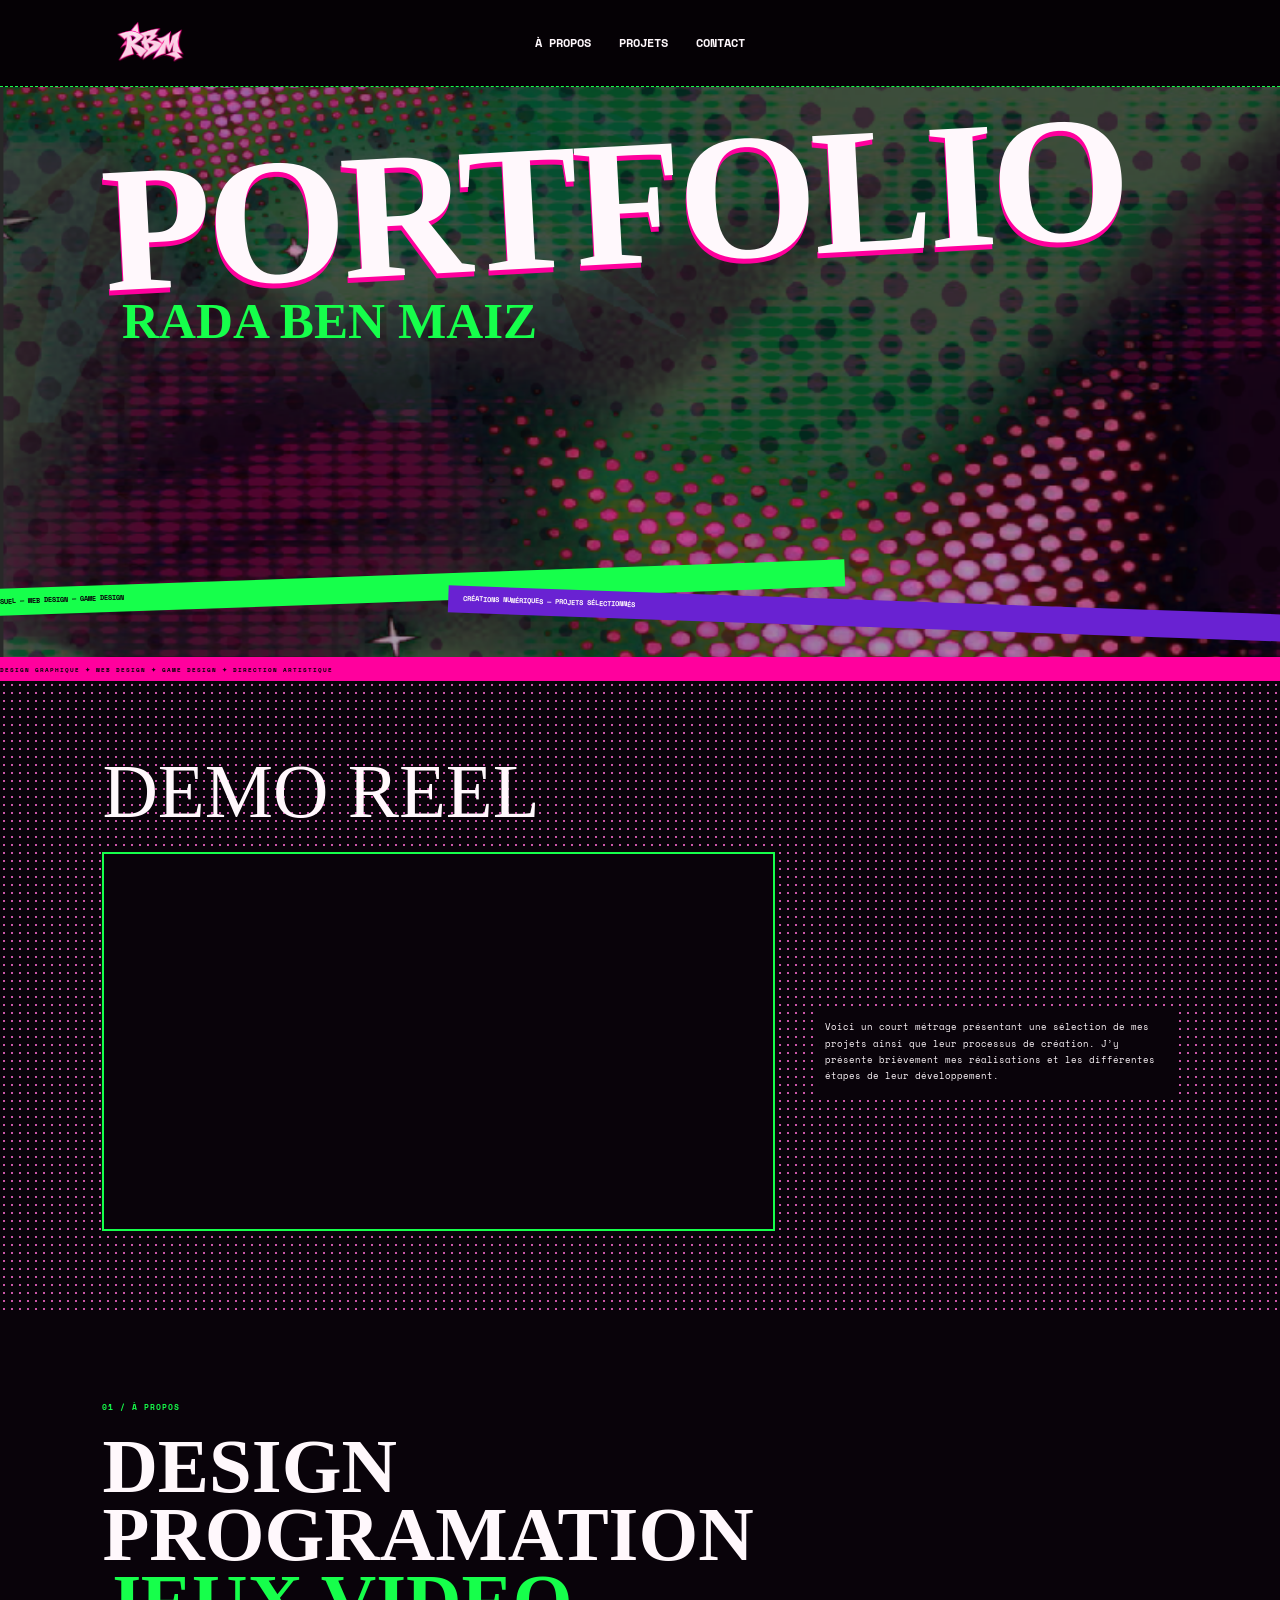
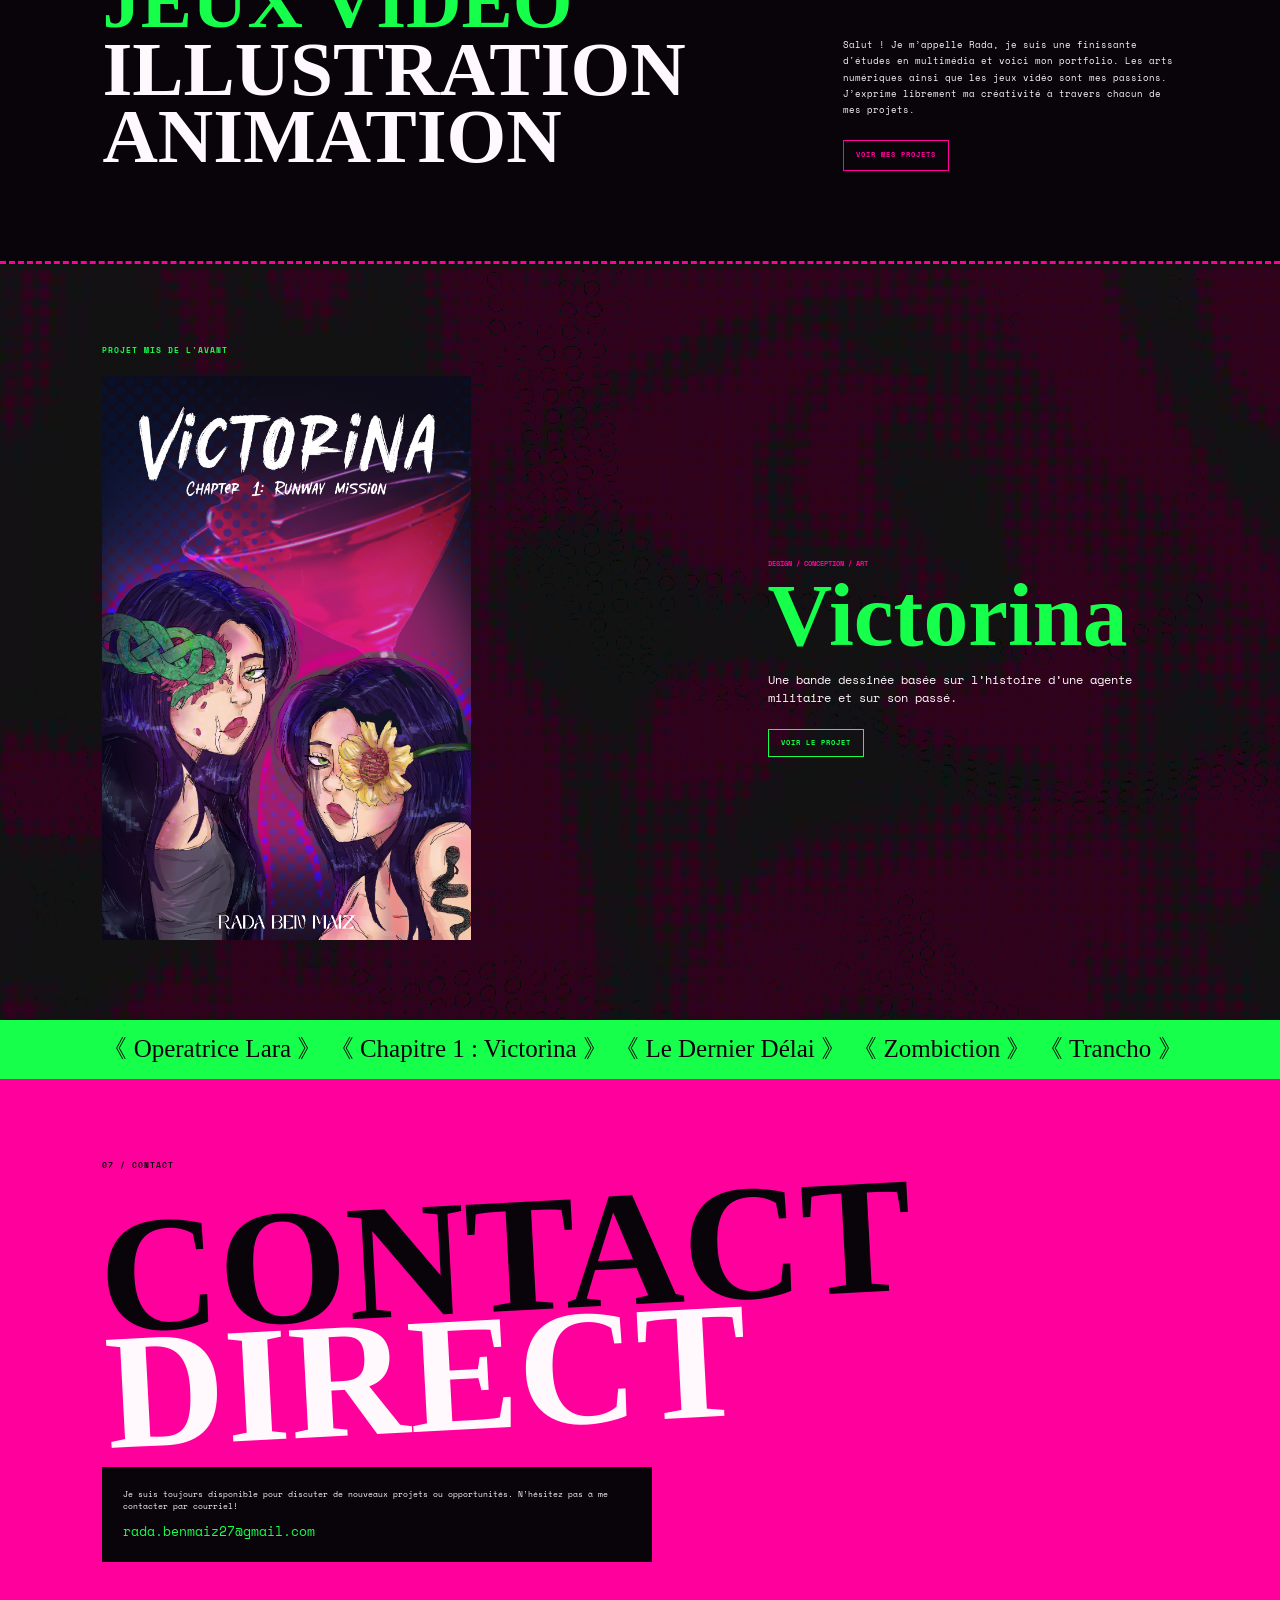
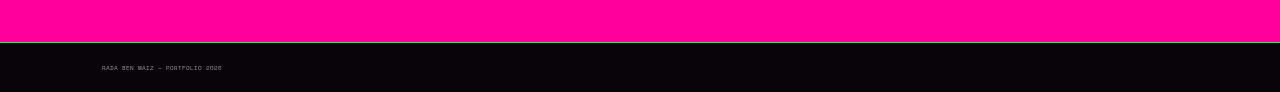
==== index.html @ f9f2cdf1 "ajustements des elements, rajout des media." ====
<!DOCTYPE html>
<html lang="fr">

<head>

    <meta charset="UTF-8">

    <meta
        name="viewport"
        content="width=device-width, initial-scale=1.0"
    >

    <title>Portfolio — Rada Ben Maiz</title>


    <!-- ===============================
         POLICES GOOGLE
    ================================ -->

    <link
        rel="preconnect"
        href="https://fonts.googleapis.com"
    >

    <link
        rel="preconnect"
        href="https://fonts.gstatic.com"
        crossorigin
    >

    <link
        href="https://fonts.googleapis.com/css2?family=Permanent+Marker&family=Space+Mono:wght@400;700&display=swap"
        rel="stylesheet"
    >


    <!-- ===============================
         CSS
    ================================ -->

    <link
        rel="stylesheet"
        href="css/variables.css"
    >

    <link
        rel="stylesheet"
        href="css/base.css"
    >

    <link
        rel="stylesheet"
        href="css/layout.css"
    >

    <link
        rel="stylesheet"
        href="css/composants/navigation.css"
    >

    <link
        rel="stylesheet"
        href="css/composants/carte-projet.css"
    >

    <link
        rel="stylesheet"
        href="css/composants/modale.css"
    >

</head>


<body>


    <!-- =================================================
         HEADER / NAVIGATION
    ================================================== -->

    <header class="navigation">


        <!-- LOGO -->

        <a
            class="navigation__logo"
            href="#accueil"
        >

            <img
                src="/Assets/images/logo.png"
                alt="Logo Rada Ben Maiz"
            >

        </a>



        <!-- =================================================
             BOUTON BURGER
             
             Visible seulement sur mobile.
        ================================================== -->

        <button
            class="navigation__burger"
            type="button"
            aria-label="Ouvrir le menu"
            aria-expanded="false"
        >

            <span></span>
            <span></span>
            <span></span>

        </button>



        <!-- =================================================
             NAVIGATION
        ================================================== -->

        <nav
            class="navigation__liens"
            aria-label="Navigation principale"
        >

            <a href="#apropos">
                À PROPOS
            </a>

            <a href="#projets">
                PROJETS
            </a>

            <a href="#contact">
                CONTACT
            </a>

        </nav>


    </header>



    <main>


        <!-- =================================================
             HERO
        ================================================== -->

        <section
            id="accueil"
            class="hero"
        >


            <h1 class="hero__titre">
                PORTFOLIO
            </h1>


            <h2 class="hero__nom">
                RADA BEN MAIZ
            </h2>



            <div
                class="hero__bande hero__bande--verte"
            >
                DESIGN VISUEL — WEB DESIGN — GAME DESIGN
            </div>



            <div
                class="hero__bande hero__bande--violette"
            >
                CRÉATIONS NUMÉRIQUES — PROJETS SÉLECTIONNÉS
            </div>


        </section>



        <!-- =================================================
             BANDE ROSE
        ================================================== -->

        <div class="bande-rose">

            DESIGN GRAPHIQUE ✦
            WEB DESIGN ✦
            GAME DESIGN ✦
            DIRECTION ARTISTIQUE

        </div>

         <!-- =================================================
                  DEMO REEL 
        ================================================== -->
        <section class="demo-reel">

     <p class="demo-reel__titre">
        DEMO REEL
     </p>

        <div class="demo-reel__contenu">

        <div class="demo-reel__video">
    <iframe
        src="https://www.youtube.com/embed/ZzkTJ2Nf-9I"
        title="Demo Reel"
        frameborder="0"
        allow="accelerometer; autoplay; clipboard-write; encrypted-media; gyroscope; picture-in-picture"
        allowfullscreen>
    </iframe>
</div>
        <div class="demo-reel_description">
            <p>Voici un court métrage présentant une sélection de mes projets ainsi que leur processus de création. J’y présente brièvement mes réalisations et les différentes étapes de leur développement.</p>
        </div>

    

        </div>

         </section>
        <!-- =================================================
             À PROPOS
        ================================================== -->

        <section
            id="apropos"
            class="a-propos"
        >

            <div class="a-propos__contenu">


                <div>

                    <p class="section-label">
                        01 / À PROPOS
                    </p>


                    <h2 class="a-propos__titre">

                        DESIGN<br>

                        PROGRAMATION <span>JEUX</span>

                        <span>VIDEO</span> ILLUSTRATION<br>

                        ANIMATION

                    </h2>

                </div>



                <div class="a-propos__texte">

                    <p>

                        Salut ! Je m’appelle Rada, je suis une finissante d'études en multimédia et voici mon portfolio. Les arts numériques ainsi que les jeux vidéo sont mes passions. J’exprime librement ma créativité à travers chacun de mes projets.

                    </p>


                    <a
                        class="bouton bouton--rose"
                        href="#projets"
                    >

                        VOIR MES PROJETS

                    </a>

                </div>


            </div>

        </section>



        <!-- =================================================
             PROJET MIS DE L'AVANT
        ================================================== -->

        <section class="mise-en-avant">

            <p class="section-label">
                PROJET MIS DE L'AVANT
            </p>


            <div class="mise-en-avant__grille">


                <img
                    class="mise-en-avant__image"
                    src="/Assets/images/cover_bd.png"
                    alt="Aperçu du projet"
                >


                <div>

                    <p class="projet-info">
                        DESIGN / CONCEPTION / ART
                    </p>


                    <h2 class="mise-en-avant__titre">

                        <p>
                            Victorina
                        </p>

                    </h2>


                    <p>

                        Une bande dessinée basée sur l’histoire d’une agente militaire et sur son passé.

                    </p>


                    <a
                        class="bouton bouton--vert"
                        href="#deuxieme_projet"
                    >

                        VOIR LE PROJET

                    </a>

                </div>


            </div>

        </section>



        <!-- =================================================
             BANDE VERTE
        ================================================== -->

        <div class="bande-verte">

            《 Operatrice Lara 》
            《 Chapitre 1 : Victorina 》
            《 Le Dernier Délai 》
            《 Zombiction 》
            《 Trancho 》

        </div>



        <!-- =================================================
             PROJETS
        ================================================== -->

        <section
            id="projets"
            class="liste-projets"
        >
        </section>



        <!-- =================================================
             CONTACT
        ================================================== -->

        <section
            id="contact"
            class="contact"
        >


            <p
                class="section-label section-label--noir"
            >

                07 / CONTACT

            </p>


            <h2 class="contact__titre">

                CONTACT<br>

                <span>DIRECT</span>

            </h2>


            <div class="contact__boite">


                <p>
                    Je suis toujours disponible pour discuter de nouveaux projets ou opportunités. N’hésitez pas à me contacter par courriel!
                </p>


                <a
                    href="mailto:email@example.com"
                >

                    rada.benmaiz27@gmail.com

                </a>



            </div>


        </section>


    </main>



    <!-- =================================================
         FOOTER
    ================================================== -->

    <footer class="footer">

        RADA BEN MAIZ — PORTFOLIO 2026

    </footer>



    <!-- =================================================
         MODALE / ZOOM
    ================================================== -->

    <div
        id="modale"
        class="modale"
        aria-hidden="true"
    >


        <button
            class="modale__fermer"
            type="button"
            aria-label="Fermer"
        >

            &times;

        </button>


        <img
            id="modale-image"
            class="modale__image"
            src=""
            alt=""
        >


        <p
            id="modale-legende"
            class="modale__legende"
        ></p>


    </div>



    <!-- =================================================
         JAVASCRIPT
    ================================================== -->

    <script
        type="module"
        src="js/main.js"
    ></script>


</body>

</html>
---- css/variables.css ----
/* =====================================================
   VARIABLES
   Toutes les couleurs et polices sont regroupées ici.
====================================================== */

:root {
    --noir: #09030a;
    --violet: #35082b;
    --violet-clair: #4a0b3b;

    --rose: #ff009d;
    --vert: #16ff4b;

    --blanc: #fff8fc;
    --gris: #9b929a;

    --police-titre: "Permanent Marker", cursive;
    --police-texte: "Space Mono", monospace;
}
---- css/base.css ----
/* =====================================================
   BASE
====================================================== */

* {
    box-sizing: border-box;
    margin: 0;
    padding: 0;
}

html {
    scroll-behavior: smooth;
}

body {
    background: var(--noir);
    color: var(--blanc);
    font-family: var(--police-texte);
    font-size: 12px;
    line-height: 1.5;
}

a {
    color: inherit;
    text-decoration: none;
}

img {
    display: block;
    max-width: 100%;
}

section {
    width: 100%;
}

h1,
h2,
p {
    margin: 0;
}

.mise-en-avant__image {
    max-width: 60%;
}
---- css/layout.css ----
/* =====================================================
   MISE EN PAGE GÉNÉRALE
====================================================== */


/* =====================================================
   HERO
====================================================== */

.hero {
    min-height: 570px;
    padding: 50px 8vw 40px;

    position: relative;
    overflow: hidden;

    background-image:
        url('/Assets/images/fond_header.png');
    background-size: cover;
    background-position: center;
}



/* =====================================================
   TITRE INTERACTIF
====================================================== */

.hero__titre-interactif {
    width: fit-content;

    position: relative;

    margin-top: 110px;
}


.hero__titre-interactif .hero__titre {

    width: fit-content;

    margin-top: 0;

    position: relative;

    z-index: 3;

}



/* =====================================================
   COUCHES COLORÉES DU TITRE
====================================================== */

.hero__titre-couche {

    position: absolute;

    top: 0;
    left: 0;

    z-index: 1;

    width: max-content;

    font-family:
        var(--police-titre);

    font-size:
        clamp(
            80px,
            14vw,
            180px
        );

    line-height: .75;

    letter-spacing: -5px;

    white-space: nowrap;

    pointer-events: none;

}


.hero__titre-couche--rose {

    color: transparent;

    -webkit-text-stroke:
        10px
        var(--rose);

    opacity: .65;

}


.hero__titre-couche--verte {

    color: transparent;

    -webkit-text-stroke:
        4px
        var(--vert);

    opacity: .65;

}



/* =====================================================
   GRAND TITRE
====================================================== */

.hero__titre {

    width: fit-content;

    color:
        var(--blanc);

    font-family:
        var(--police-titre);

    font-size:
        clamp(
            80px,
            14vw,
            180px
        );

    line-height: .75;

    letter-spacing: -5px;

    transform:
        rotate(-3deg);

    text-shadow:
        -1px
        5px
        0
        var(--rose);

}



/* =====================================================
   NOM
====================================================== */

.hero__nom {

    margin:
        30px 0 0 20px;

    position: relative;

    z-index: 4;

    color:
        var(--vert);

    font-family:
        var(--police-titre);

    font-size:
        clamp(
            25px,
            4vw,
            55px
        );

    line-height: .8;

    will-change:
        transform;

}



/* =====================================================
   ÉTOILES COLLAGE
====================================================== */

/*
    Les étoiles sont très petites pour donner
    un effet de collage / décoration BD.
*/

.hero__etoile {
    position: absolute;
    z-index: 2;
    font-size: 25px;
    line-height: 1;
    font-weight: bold;
    pointer-events: none;
    user-select: none;
    will-change: transform;
}


/* -------------------------
   COULEURS
-------------------------- */

.hero__etoile--rose {

    color:
        var(--rose);

}


.hero__etoile--vert {

    color:
        var(--vert);

}



/* -------------------------
   POSITIONS
-------------------------- */

.hero__etoile--haut-gauche {

    top: 12%;

    left: 5%;

}


.hero__etoile--haut-droite {

    top: 16%;

    right: 7%;

}


.hero__etoile--bas-gauche {

    bottom: 18%;

    left: 6%;

}


.hero__etoile--bas-droite {

    bottom: 13%;

    right: 8%;

}


.hero__etoile--coin-gauche {

    top: 48%;

    left: 2%;

}


.hero__etoile--coin-droit {

    top: 42%;

    right: 3%;

}



/* =====================================================
   BANDEAUX HERO
====================================================== */

.hero__bande {

    height: 27px;

    padding:
        5px 15px;

    position: absolute;

    display: grid;

    align-items: center;

    font-size: 7px;

    font-weight: bold;

    white-space: nowrap;

    overflow: hidden;

}


.hero__bande--verte {

    width: 70%;

    left: -4vw;

    bottom: 55px;

    background:
        var(--vert);

    color:
        var(--noir);

    transform:
        rotate(-2deg);

}


.hero__bande--violette {

    width: 70%;

    right: -5vw;

    bottom: 29px;

    background:
        #6922d2;

    color:
        var(--blanc);

    transform:
        rotate(2deg);

}



/* =====================================================
   TEXTE DÉFILANT
====================================================== */

.texte-defilant {

    display: block;

    width: max-content;

    white-space: nowrap;

    will-change:
        transform,
        opacity;

}



/* =====================================================
   BANDEAUX
====================================================== */

.bande-rose {

    min-height: 24px;

    display: grid;

    align-items: center;

    overflow: hidden;

    background:
        var(--rose);

    color:
        var(--noir);

    font-size: 6px;

    font-weight: bold;

    letter-spacing: 1px;

    white-space: nowrap;

}


.bande-verte {

    padding:
        18px
        8vw;

    overflow: hidden;

    background:
        var(--vert);

    color:
        var(--noir);

    font-family:
        var(--police-titre);

    font-size:
        clamp(
            15px,
            2vw,
            25px
        );

    line-height: .9;

    white-space: nowrap;

}



/* =====================================================
   À PROPOS
====================================================== */

.a-propos {

    padding:
        90px
        8vw;

    background:
        var(--noir);
    border-bottom: 3px dashed var(--rose);
}


.a-propos__contenu {

    display: grid;

    grid-template-columns:
        1.4fr
        .7fr;

    gap:
        70px;

    align-items: end;

}


.section-label {

    margin-bottom: 20px;

    color:
        var(--vert);

    font-size:
        8px;

    font-weight:
        bold;

    letter-spacing:
        1px;

}


.a-propos__titre {

    font-family:
        var(--police-titre);

    font-size:
        clamp(
            42px,
            6vw,
            85px
        );

    line-height:
        .88;

}


.a-propos__titre span {

    color:
        var(--vert);

}


.a-propos__texte {

    max-width:
        400px;

    font-size:
        9px;

    line-height:
        1.8;

}



/* =====================================================
   MISE EN AVANT
====================================================== */

.mise-en-avant {

    padding:
        80px
        8vw;

    background-image: 
        url('/Assets/images/bg_2.png');

}


.mise-en-avant__grille {

    display: grid;

    grid-template-columns:
        1.2fr
        .8fr;

    gap:
        50px;

    align-items:
        center;

}


.media {

    min-height:
        430px;

    display:
        grid;

    place-items:
        center;

    border:
        1px
        solid
        var(--vert);

    background:
        linear-gradient(
            135deg,
            #44113a,
            #10030f
        );

    color:
        rgba(
            255,
            255,
            255,
            .5
        );

    font-size:
        7px;

    letter-spacing:
        1px;

}


.projet-info {

    color:
        var(--rose);

    font-size:
        7px;

    font-weight:
        bold;

}


.mise-en-avant__titre {

    margin:
        10px
        0
        20px;

    color:
        var(--vert);

    font-family:
        var(--police-titre);

    font-size:
        clamp(
            55px,
            7vw,
            90px
        );

    line-height:
        .8;

}



/* =====================================================
   BOUTONS
====================================================== */

.bouton {

    display:
        inline-block;

    margin-top:
        22px;

    padding:
        8px
        12px;

    border:
        1px
        solid
        currentColor;

    font-size:
        7px;

    font-weight:
        bold;

    letter-spacing:
        1px;

}


.bouton--vert {

    color:
        var(--vert);

}


.bouton--rose {

    color:
        var(--rose);

}



/* =====================================================
   CONTACT
====================================================== */

.contact {

    padding:
        80px
        8vw;

    background:
        var(--rose);

    color:
        var(--noir);

}


.section-label--noir {

    color:
        var(--noir);

}


.contact__titre {

    font-family:
        var(--police-titre);

    font-size:
        clamp(
            80px,
            13vw,
            165px
        );

    line-height:
        .7;

    transform:
        rotate(-3deg);

}


.contact__titre span {

    color:
        var(--blanc);

}


.contact__boite {

    width:
        min(
            550px,
            100%
        );

    margin-top:
        45px;

    padding:
        20px;

    display:
        grid;

    gap:
        10px;

    background:
        var(--noir);

    border:
        1px
        solid
        var(--noir);

    color:
        var(--blanc);

    font-size:
        8px;

}


.contact__boite a {

    color:
        var(--vert);
    font-size:
        13px;

}



/* =====================================================
   FOOTER
====================================================== */

.footer {

    padding:
        20px
        8vw;

    background:
        var(--noir);

    border-top:
        1px
        solid
        var(--vert);

    color:
        var(--gris);

    font-size:
        6px;

}



/* =====================================================
   RESPONSIVE
====================================================== */

@media (max-width: 800px) {


    .a-propos__contenu,
    .mise-en-avant__grille {

        grid-template-columns:
            1fr;

    }


    .a-propos {

        gap:
            40px;

    }


    .media {

        min-height:
            350px;

    }

}



/* =====================================================
   MOBILE
====================================================== */

@media (max-width: 600px) {


    body {

        font-size:
            9px;

    }



    /* =================================================
       HERO
    ================================================= */

    .hero {

        min-height:
            360px;

        padding:
            28px
            16px
            20px;

    }


    /* -------------------------
       TITRE
    -------------------------- */

    .hero__titre-interactif {

        margin-top:
            80px;

    }


    .hero__titre {

        margin-top:
            0;

        font-size:
            15vw;

        letter-spacing:
            -2px;

    }


    .hero__titre-couche {

        font-size:
            15vw;

        letter-spacing:
            -2px;

    }


    .hero__titre-couche--rose,
    .hero__titre-couche--verte {

        -webkit-text-stroke:
            1px
            currentColor;

    }


    /* -------------------------
       NOM
    -------------------------- */

    .hero__nom {

        margin-top:
            17px;

        margin-left:
            8px;

        font-size:
            9vw;

    }


    /* -------------------------
       ÉTOILES
    -------------------------- */

    .hero__etoile {

        font-size:
            6px;

    }


    .hero__etoile--haut-gauche {

        top:
            14%;

        left:
            5%;

    }


    .hero__etoile--haut-droite {

        top:
            12%;

        right:
            6%;

    }


    .hero__etoile--bas-gauche {

        bottom:
            17%;

        left:
            5%;

    }


    .hero__etoile--bas-droite {

        bottom:
            12%;

        right:
            7%;

    }


    .hero__etoile--coin-gauche {

        top:
            45%;

        left:
            2%;

    }


    .hero__etoile--coin-droit {

        top:
            40%;

        right:
            2%;

    }



    /* =================================================
       BANDEAUX HERO
    ================================================= */

    .hero__bande {

        height:
            18px;

        padding:
            4px
            8px;

        font-size:
            4px;

    }


    .hero__bande--verte {

        width:
            105%;

        left:
            -16px;

        bottom:
            37px;

    }


    .hero__bande--violette {

        width:
            105%;

        right:
            -20px;

        bottom:
            20px;

    }



    /* =================================================
       BANDEAUX
    ================================================= */

    .bande-rose {

        min-height:
            15px;

        font-size:
            4px;

    }


    .bande-verte {

        padding:
            10px
            16px;

        font-size:
            9px;

    }



    /* =================================================
       SECTIONS
    ================================================= */

    .a-propos,
    .mise-en-avant,
    .carte-projet,
    .contact {

        padding:
            48px
            16px;

    }


    .a-propos__titre {

        font-size:
            10vw;

    }


    .a-propos__texte,
    .carte-projet__description {

        font-size:
            12px;

        line-height:
            1.8;

    }


    .media,
    .carte-projet__image-principale {

        min-height:
            230px;

    }


    .mise-en-avant__titre {

        font-size:
            12vw;

    }


    /* =================================================
       PROJETS
    ================================================= */

    .carte-projet__titre {

        font-size:
            12vw;

    }


    .carte-projet__galerie {

        gap:
            5px;

    }


    .carte-projet__galerie .media {

        min-height:
            105px;

    }


    .carte-projet__legende {

        font-size:
            4px;

    }


    .carte-projet__tags {

        grid-template-columns:
            repeat(
                2,
                max-content
            );

        gap:
            4px;

    }


    .carte-projet__tags span {

        font-size:
            4px;

        padding:
            3px
            5px;

    }



    /* =================================================
       BOUTONS
    ================================================= */

    .bouton {

        font-size:
            10px;

        padding:
            5px
            7px;

    }



    /* =================================================
       CONTACT
    ================================================= */

    .contact {

        min-height:
            330px;

    }


    .contact__titre {

        font-size:
            20vw;

    }


    .contact__boite {

        margin-top:
            30px;

        padding:
            12px;

        font-size:
            5px;

    }



    /* =================================================
       FOOTER
    ================================================= */

    .footer {

        padding:
            10px
            12px;

        font-size:
            4px;

    }

}

/* =====================================================
   DEMO REEL
====================================================== */

.demo-reel {
    position: relative;
    padding: 80px 8vw;
    overflow: hidden;

    background-color: var(--noir);

    background-image:
        radial-gradient(
            #cb56a8 1px,
            transparent 1px
        );

    background-size: 8px 8px;
}


.demo-reel__titre {
    position: relative;
    z-index: 3;

    margin-bottom: 30px;

    color: var(--blanc);

    font-family: var(--police-titre);
    font-size: clamp(40px, 6vw, 80px);
    line-height: .8;
}

.demo-reel_description {
    color: var(--blanc);
    font-size: 9px;
    line-height: 1.8;
    background-color: var(--noir);
    padding: 10px;
    margin-top: 20px;
    width: fit-content;
    text-align: left;
}

.demo-reel__contenu {
    display: grid;
    grid-template-columns: 1.3fr .7fr;
    gap: 40px;
    align-items: center;
}


/* Vidéo */

.demo-reel__video {
    width: 100%;
    aspect-ratio: 16 / 9;

    border: 2px solid var(--vert);

    background: var(--noir);
    overflow: hidden;
}


.demo-reel__video iframe {
    width: 100%;
    height: 100%;
    display: block;
    border: none;
}


/* Mobile */

@media (max-width: 800px) {

    .demo-reel {
        padding: 48px 16px;
    }

    .demo-reel__contenu {
        grid-template-columns: 1fr;
        gap: 25px;
    }


}
---- css/composants/navigation.css ----
/* =====================================================
   NAVIGATION
====================================================== */


/* =====================================================
   NAVIGATION DESKTOP
====================================================== */

.navigation {

    min-height: 55px;

    padding:
        8px
        4vw;

    display: grid;

    grid-template-columns:
        1fr
        auto
        1fr;

    align-items: center;

    position: sticky;

    top: 0;

    z-index: 1000;

    background:
        #050105;

    border-bottom:
        1px dashed
        var(--vert);

}


/* =====================================================
   LOGO
====================================================== */

.navigation__logo {

    display: block;

}


.navigation__logo img {

    width:
        200px;

    height:
        70px;

    object-fit:
        contain;

}



/* =====================================================
   LIENS
====================================================== */

.navigation__liens {

    display: grid;

    grid-template-columns:
        repeat(
            3,
            auto
        );

    gap:
        28px;

}


.navigation__liens a {

    font-size:
        12px;

    font-weight:
        bold;

}


.navigation__liens a:hover {

    color:
        var(--vert);

}



/* =====================================================
   BOUTON BURGER
====================================================== */

/*
    Le burger est caché sur ordinateur.
*/

.navigation__burger {

    display: none;

    width:
        35px;

    height:
        35px;

    padding:
        6px;

    border:
        1px solid
        var(--vert);

    background:
        transparent;

    cursor:
        pointer;

}


/*
    Les trois petites lignes
    du bouton burger.
*/

.navigation__burger span {

    display: block;

    width:
        100%;

    height:
        2px;

    margin:
        4px 0;

    background:
        var(--vert);

    transition:
        transform .2s ease,
        opacity .2s ease;

}



/* =====================================================
   BURGER OUVERT
====================================================== */

.navigation__burger.active span:nth-child(1) {

    transform:
        translateY(6px)
        rotate(45deg);

}


.navigation__burger.active span:nth-child(2) {

    opacity:
        0;

}


.navigation__burger.active span:nth-child(3) {

    transform:
        translateY(-6px)
        rotate(-45deg);

}



/* =====================================================
   MOBILE
====================================================== */

@media (max-width: 800px) {


    .navigation {

        min-height:
            45px;

        padding:
            5px
            12px;

        grid-template-columns:
            1fr
            auto;

    }


    /* -------------------------
       LOGO
    -------------------------- */

    .navigation__logo img {

        width:
            100px;

        height:
            45px;

    }


    /* -------------------------
       BOUTON BURGER
    -------------------------- */

    .navigation__burger {

        display:
            block;

        justify-self:
            end;

    }


    /* -------------------------
       MENU MOBILE
    -------------------------- */

    .navigation__liens {

        width:
            100%;

        grid-column:
            1 / -1;

        display:
            none;

        grid-template-columns:
            1fr;

        gap:
            0;

        margin-top:
            8px;

        padding:
            8px 0;

        border-top:
            1px dashed
            var(--vert);

    }


    /*
        Cette classe est ajoutée
        par JavaScript lorsque
        le burger est ouvert.
    */

    .navigation__liens.ouvert {

        display:
            grid;

    }


    .navigation__liens a {

        padding:
            12px
            5px;

        font-size:
            8px;

        border-bottom:
            1px solid
            rgba(
                51,
                255,
                85,
                .25
            );

    }


    .navigation__liens a:last-child {

        border-bottom:
            none;

    }


}
---- css/composants/carte-projet.css ----
/* =====================================================
   CARTE DE PROJET + CAROUSEL
====================================================== */


/* =====================================================
   CARTE
====================================================== */

.carte-projet {

    /*
        Cette variable change selon le projet.
        Elle contrôle les bordures, la loupe,
        les flèches et les autres petits éléments.
    */

    --couleur-projet: var(--vert);


    padding: 75px 8vw;

    background: var(--noir);
    border-bottom: 3px var(--rose) dashed;
}


.carte-projet--violette {

    background: var(--violet);
    

}



/* =====================================================
   TITRE DU PROJET
====================================================== */

.carte-projet__label {

    margin-bottom: 10px;

    color: var(--blanc);

    font-size: 7px;

    font-weight: bold;

    letter-spacing: 1px;

}


.carte-projet__titre {

    margin-bottom: 25px;

    color: var(--couleur-projet);

    font-family: var(--police-titre);

    font-size:
        clamp(
            48px,
            7vw,
            85px
        );

    line-height: .8;

}



/* =====================================================
   CAROUSEL
====================================================== */


/*
    Il n'y a maintenant qu'une seule grande case.

    Toutes les images du projet passent dans cette case
    grâce au JavaScript.
*/

.carte-projet__carousel {

    width: 100%;

    aspect-ratio: 16 / 9;

    position: relative;

    overflow: hidden;

    background: #120512;

    border:
        2px solid
        var(--couleur-projet);

}



/* Image actuellement affichée */

.carte-projet__slide {

    width: 100%;

    height: 100%;

}


.carte-projet__slide img {

    width: 100%;

    height: 100%;

    display: block;

    object-fit: cover;

}



/* =====================================================
   FLÈCHES
====================================================== */

.carousel__fleche {

    width: 38px;

    height: 38px;

    position: absolute;

    top: 50%;

    transform:
        translateY(-50%);

    display: grid;

    place-items: center;

    border:
        1px solid
        var(--couleur-projet);

    background:
        rgba(
            0,
            0,
            0,
            .75
        );

    color:
        var(--couleur-projet);

    font-size: 20px;

    cursor: pointer;

}


.carousel__fleche:hover {

    background:
        var(--couleur-projet);

    color:
        var(--noir);

}


.carousel__fleche--precedente {

    left: 12px;

}


.carousel__fleche--suivante {

    right: 12px;

}



/* =====================================================
   COMPTEUR
====================================================== */

.carousel__compteur {

    padding:
        5px 8px;

    position: absolute;

    right: 12px;

    bottom: 12px;

    background:
        rgba(
            0,
            0,
            0,
            .8
        );

    border:
        1px solid
        var(--couleur-projet);

    color:
        var(--couleur-projet);

    font-size: 7px;

    font-weight: bold;

}



/* =====================================================
   LOUPE / BOUTON ZOOM
====================================================== */

.carousel__zoom {

    width: 38px;

    height: 38px;

    position: absolute;

    left: 12px;

    bottom: 12px;

    display: grid;

    place-items: center;

    border:
        1px solid
        var(--couleur-projet);

    background:
        rgba(
            0,
            0,
            0,
            .8
        );

    cursor: pointer;

}


/*
    La loupe est créée avec du CSS.
    Aucun fichier d'icône n'est nécessaire.
*/

.loupe-icone {

    width: 14px;

    height: 14px;

    position: relative;

    border:
        2px solid
        var(--couleur-projet);

    border-radius: 50%;

}


.loupe-icone::after {

    content: "";

    width: 7px;

    height: 2px;

    position: absolute;

    right: -6px;

    bottom: -3px;

    background:
        var(--couleur-projet);

    transform:
        rotate(45deg);

}



/* =====================================================
   TEXTE SOUS LE CAROUSEL
====================================================== */

.carte-projet__legende {

    padding:
        6px 10px;

    background:
        var(--couleur-projet);

    color:
        var(--noir);

    font-size: 9px;

    font-weight: bold;

    letter-spacing: 1px;

}


.carte-projet--violette
.carte-projet__legende {

    color:
        var(--noir);

}



/* =====================================================
   DESCRIPTION
====================================================== */

.carte-projet__description {

    max-width: 600px;

    margin-top: 25px;

    font-size: 10px;

    line-height: 1.8;

}



/* =====================================================
   TAGS + LOGOS
====================================================== */

.carte-projet__bas {

    margin-top: 20px;

    display: grid;

    grid-template-columns:
        max-content
        max-content;

    gap: 25px;

    align-items: center;

}



/* =====================================================
   TAGS
====================================================== */

.carte-projet__tags {

    display: grid;

    grid-template-columns:
        repeat(
            3,
            max-content
        );

    gap: 6px;

    color:
        var(--couleur-projet);

}


.carte-projet__tags span {

    padding:
        4px 6px;

    border:
        1px solid
        currentColor;

    font-size: 10px;

}



/* =====================================================
   PETITES CASES POUR LES LOGOS
====================================================== */

.carte-projet__petites-images {

    display: grid;

    grid-template-columns:
        repeat(
            4,
            42px
        );

    gap: 6px;

}


.carte-projet__petite-image {

    width: 42px;

    height: 42px;

    overflow: hidden;

    border:
        1px solid
        var(--couleur-projet);

    background:
        #120512;

}


.carte-projet__petite-image img {

    width: 100%;

    height: 100%;

    display: block;

    object-fit: contain;

}



/* =====================================================
   MOBILE
====================================================== */

@media (max-width: 600px) {


    .carte-projet {

        padding:
            48px
            16px
            45px;

    }


    .carte-projet__titre {

        font-size:
            12vw;

    }


    /*
        Sur mobile, le cadre devient légèrement
        plus vertical mais reste une seule grande case.
    */

    .carte-projet__carousel {

        aspect-ratio:
            4 / 3;

        border-width:
            1px;

    }


    /* Flèches */

    .carousel__fleche {

        width:
            30px;

        height:
            30px;

        font-size:
            16px;

    }


    .carousel__fleche--precedente {

        left:
            7px;

    }


    .carousel__fleche--suivante {

        right:
            7px;

    }


    /* Compteur */

    .carousel__compteur {

        right:
            7px;

        bottom:
            7px;

        font-size:
            5px;

    }


    /* Loupe */

    .carousel__zoom {

        left:
            7px;

        bottom:
            7px;

        width:
            30px;

        height:
            30px;

    }


    .loupe-icone {

        width:
            11px;

        height:
            11px;

    }


    .loupe-icone::after {

        width:
            6px;

        right:
            -5px;

        bottom:
            -3px;

    }


    /* Légende */

    .carte-projet__legende {

        padding:
            4px
            6px;

        font-size:
            6px;

    }


    /* Description */

    .carte-projet__description {

        font-size:
            15px;

    }


    /* =================================================
       TAGS + LOGOS MOBILE
    ================================================== */

    .carte-projet__bas {

        grid-template-columns:
            1fr;

        gap:
            12px;

    }


    /* Tags */

    .carte-projet__tags {

        grid-template-columns:
            repeat(
                2,
                max-content
            );

        gap:
            4px;

    }


    .carte-projet__tags span {

        font-size:
            15px;

        padding:
            3px
            5px;

    }


    /* Logos */

    .carte-projet__petites-images {

        grid-template-columns:
            repeat(
                4,
                32px
            );

        gap:
            5px;

    }


    .carte-projet__petite-image {

        width:
            32px;

        height:
            32px;

    }


    .carte-projet .bouton {

        font-size:
            4px;

        padding:
            5px
            7px;

    }

}

.carte-projet__youtube {
    width: 100%;
    height: 100%;
    display: block;
    border: none;
}
---- css/composants/modale.css ----
/* =====================================================
   MODALE / ZOOM
====================================================== */


/*
    La modale est cachée au départ.
*/

.modale {

    width: 100%;

    height: 100%;

    padding: 40px;

    position: fixed;

    inset: 0;

    display: none;

    place-items: center;

    background:
        rgba(
            5,
            0,
            5,
            .94
        );

    z-index: 100;

}



/*
    JavaScript ajoute cette classe
    lorsque la loupe est utilisée.
*/

.modale.modale--ouverte {

    display: grid;

}



/* =====================================================
   IMAGE AGRANDIE
====================================================== */

.modale__image {

    max-width:
        92vw;

    max-height:
        82vh;

    object-fit:
        contain;

    border:
        2px solid
        var(--blanc);

}



/* =====================================================
   BOUTON FERMER
====================================================== */

.modale__fermer {

    width:
        42px;

    height:
        42px;

    position:
        absolute;

    top:
        20px;

    right:
        25px;

    border:
        1px solid
        var(--rose);

    background:
        var(--noir);

    color:
        var(--rose);

    font-size:
        28px;

    cursor:
        pointer;

}


.modale__fermer:hover {

    background:
        var(--rose);

    color:
        var(--noir);

}



/* =====================================================
   TEXTE
====================================================== */

.modale__legende {

    position:
        absolute;

    left:
        30px;

    bottom:
        20px;

    color:
        var(--blanc);

    font-size:
        8px;

}



/* =====================================================
   MOBILE
====================================================== */

@media (max-width: 600px) {


    .modale {

        padding:
            15px;

    }


    .modale__image {

        max-width:
            94vw;

        max-height:
            78vh;

    }


    .modale__fermer {

        top:
            10px;

        right:
            10px;

        width:
            34px;

        height:
            34px;

        font-size:
            22px;

    }


    .modale__legende {

        left:
            15px;

        bottom:
            10px;

        font-size:
            5px;

    }

}
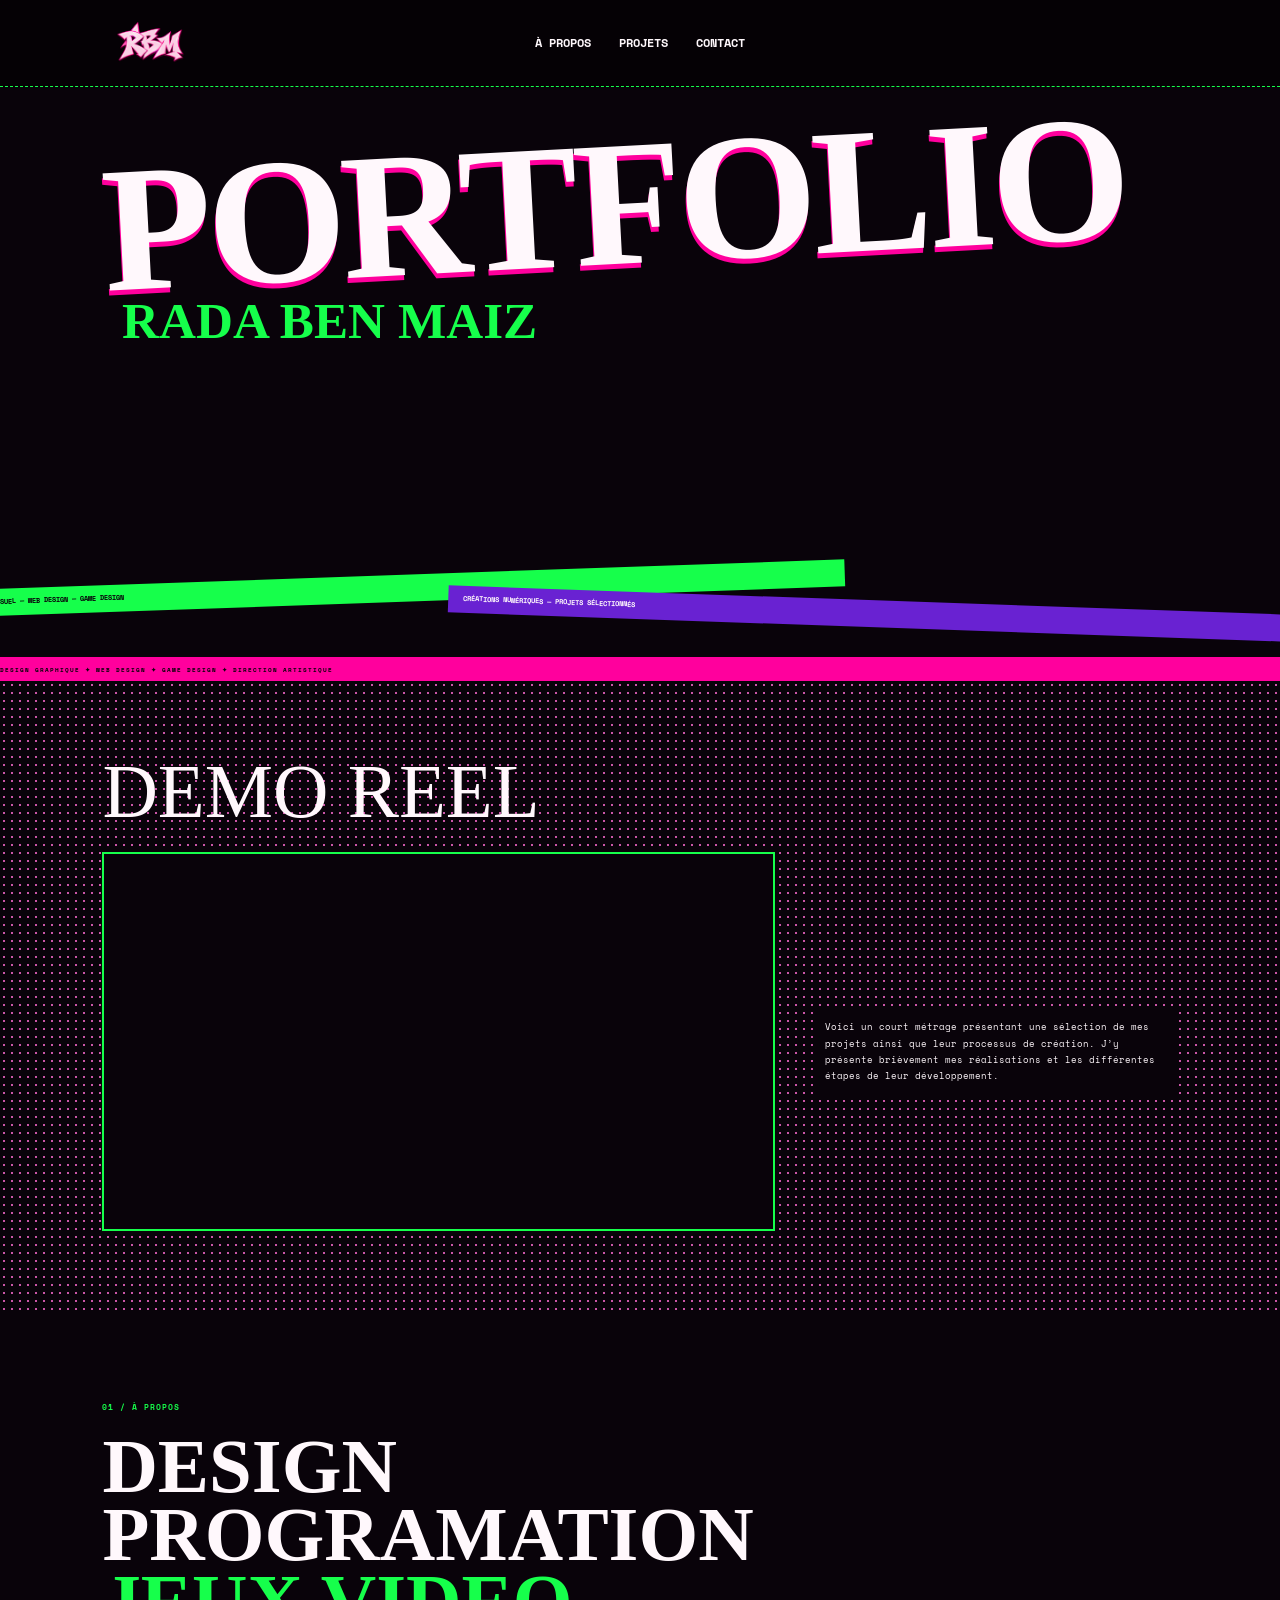
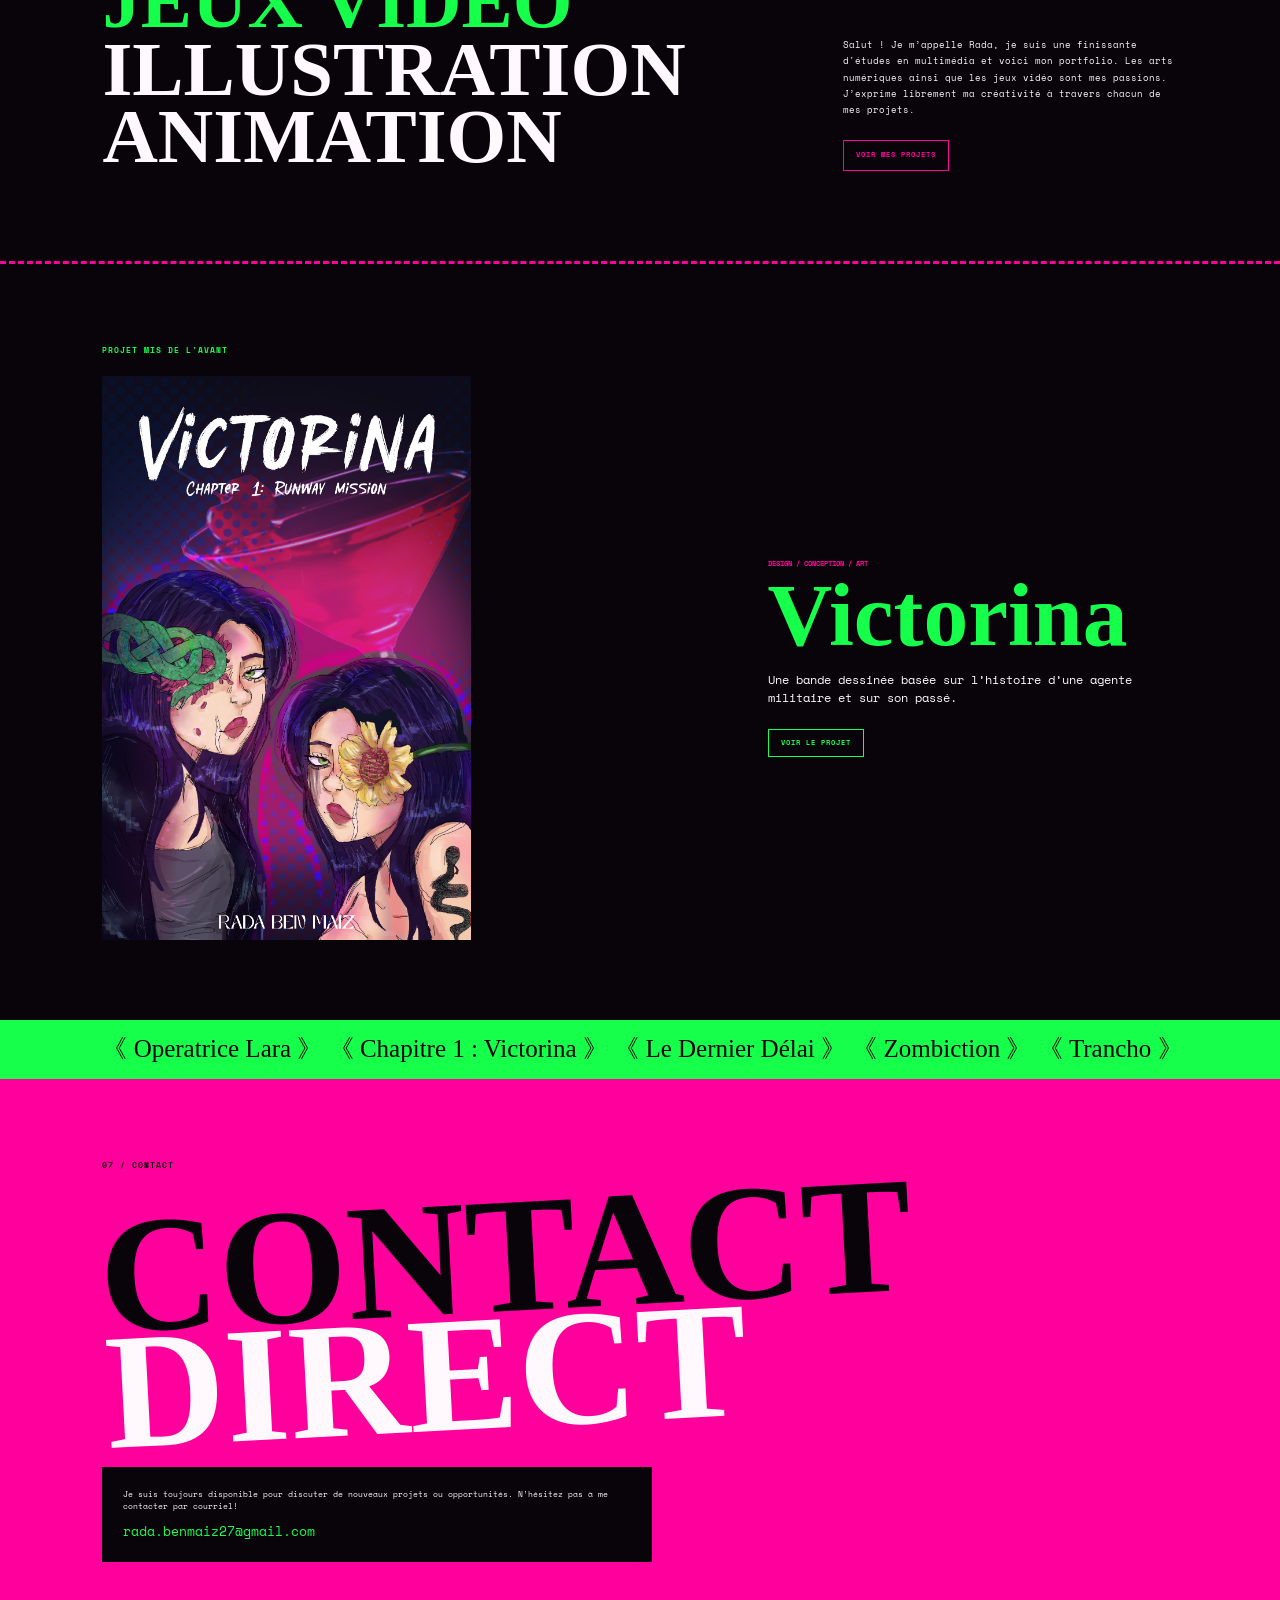
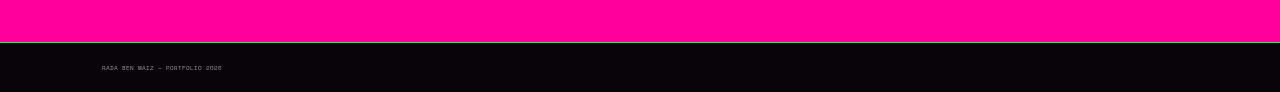
==== commit 538438de: "correction des images" ====
--- a/index.html
+++ b/index.html
@@ -2,7 +2,7 @@
 <html lang="fr">
 
 <head>
-
+    <meta name="robots" content="noindex, nofollow">
     <meta charset="UTF-8">
 
     <meta
@@ -89,7 +89,7 @@
         >
 
             <img
-                src="/Assets/images/logo.png"
+                src="Assets/images/logo.png"
                 alt="Logo Rada Ben Maiz"
             >
 
@@ -309,7 +309,7 @@
 
                 <img
                     class="mise-en-avant__image"
-                    src="/Assets/images/cover_bd.png"
+                    src="Assets/images/cover_bd.png"
                     alt="Aperçu du projet"
                 >
 
--- a/css/layout.css
+++ b/css/layout.css
@@ -15,7 +15,7 @@
     overflow: hidden;
 
     background-image:
-        url('/Assets/images/fond_header.png');
+        url('Assets/images/fond_header.png');
     background-size: cover;
     background-position: center;
 }
@@ -541,7 +541,7 @@
         8vw;
 
     background-image: 
-        url('/Assets/images/bg_2.png');
+        url('Assets/images/bg_2.png');
 
 }
 
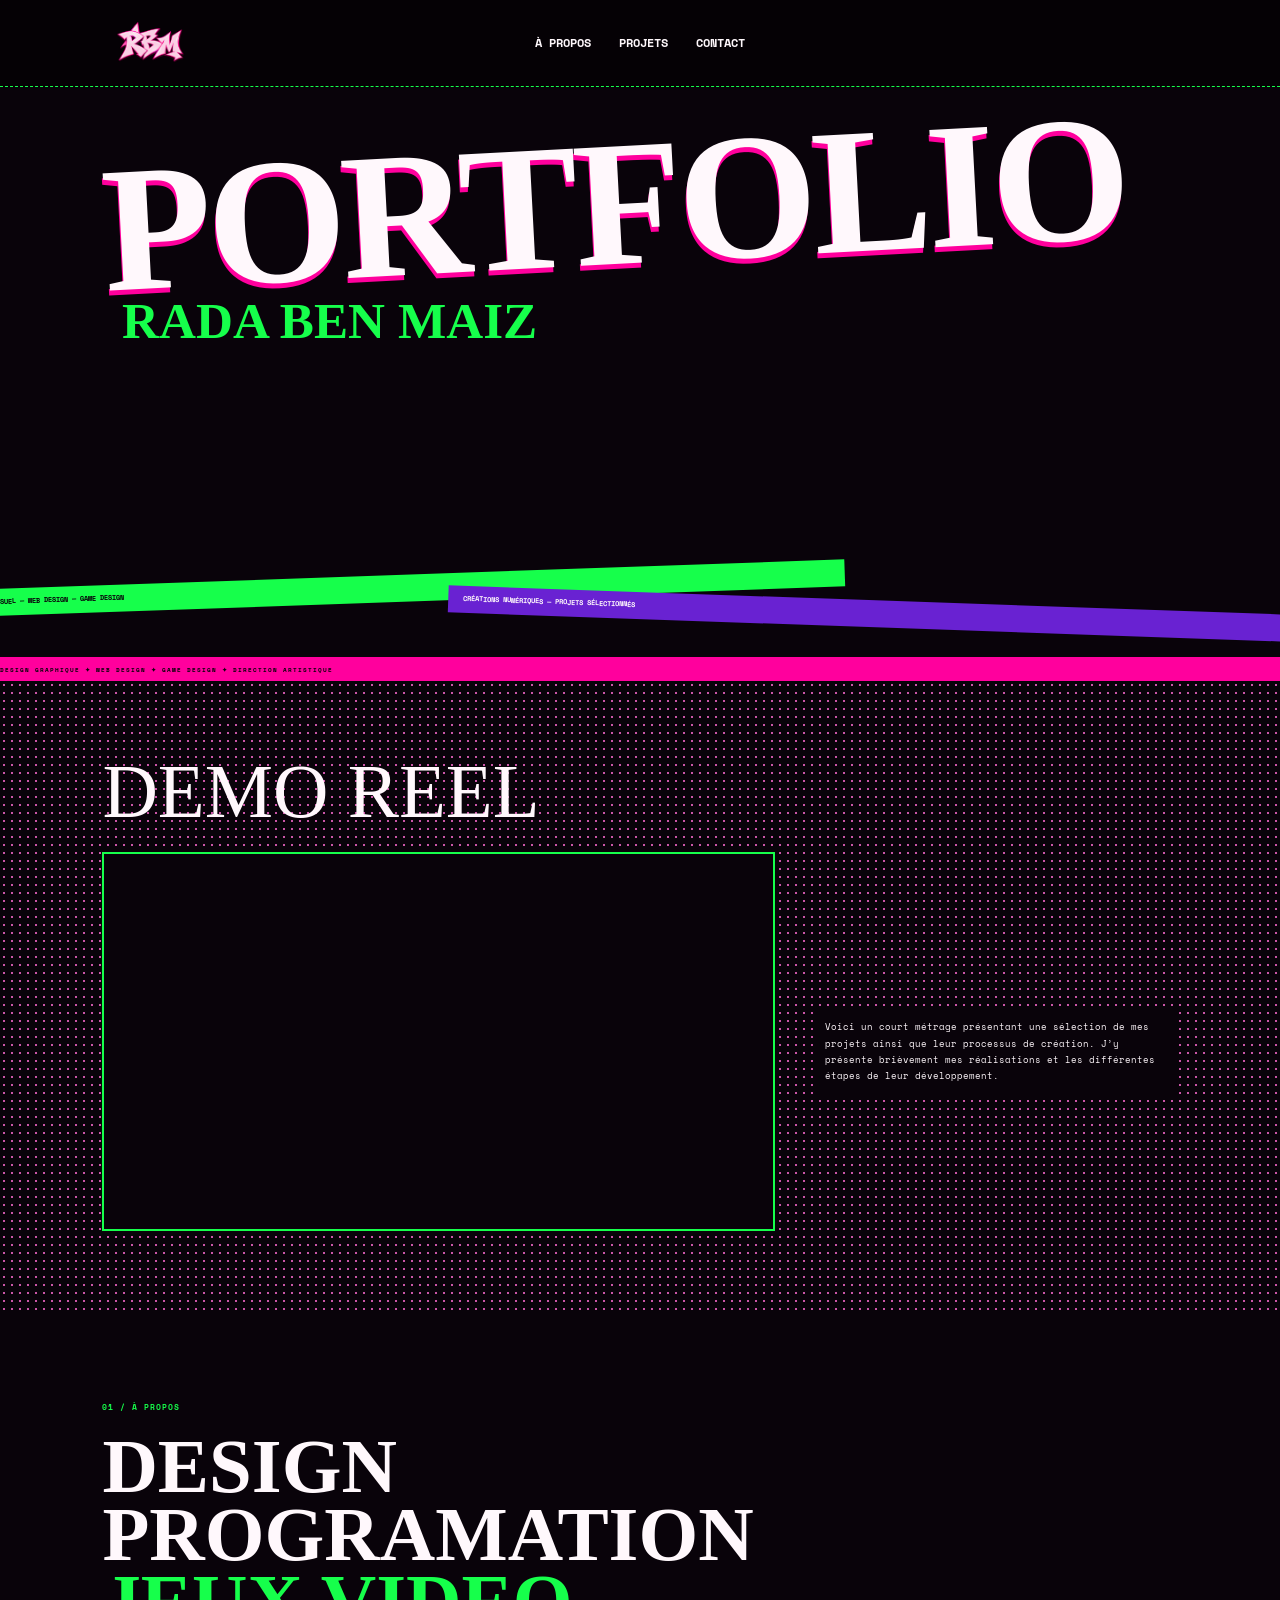
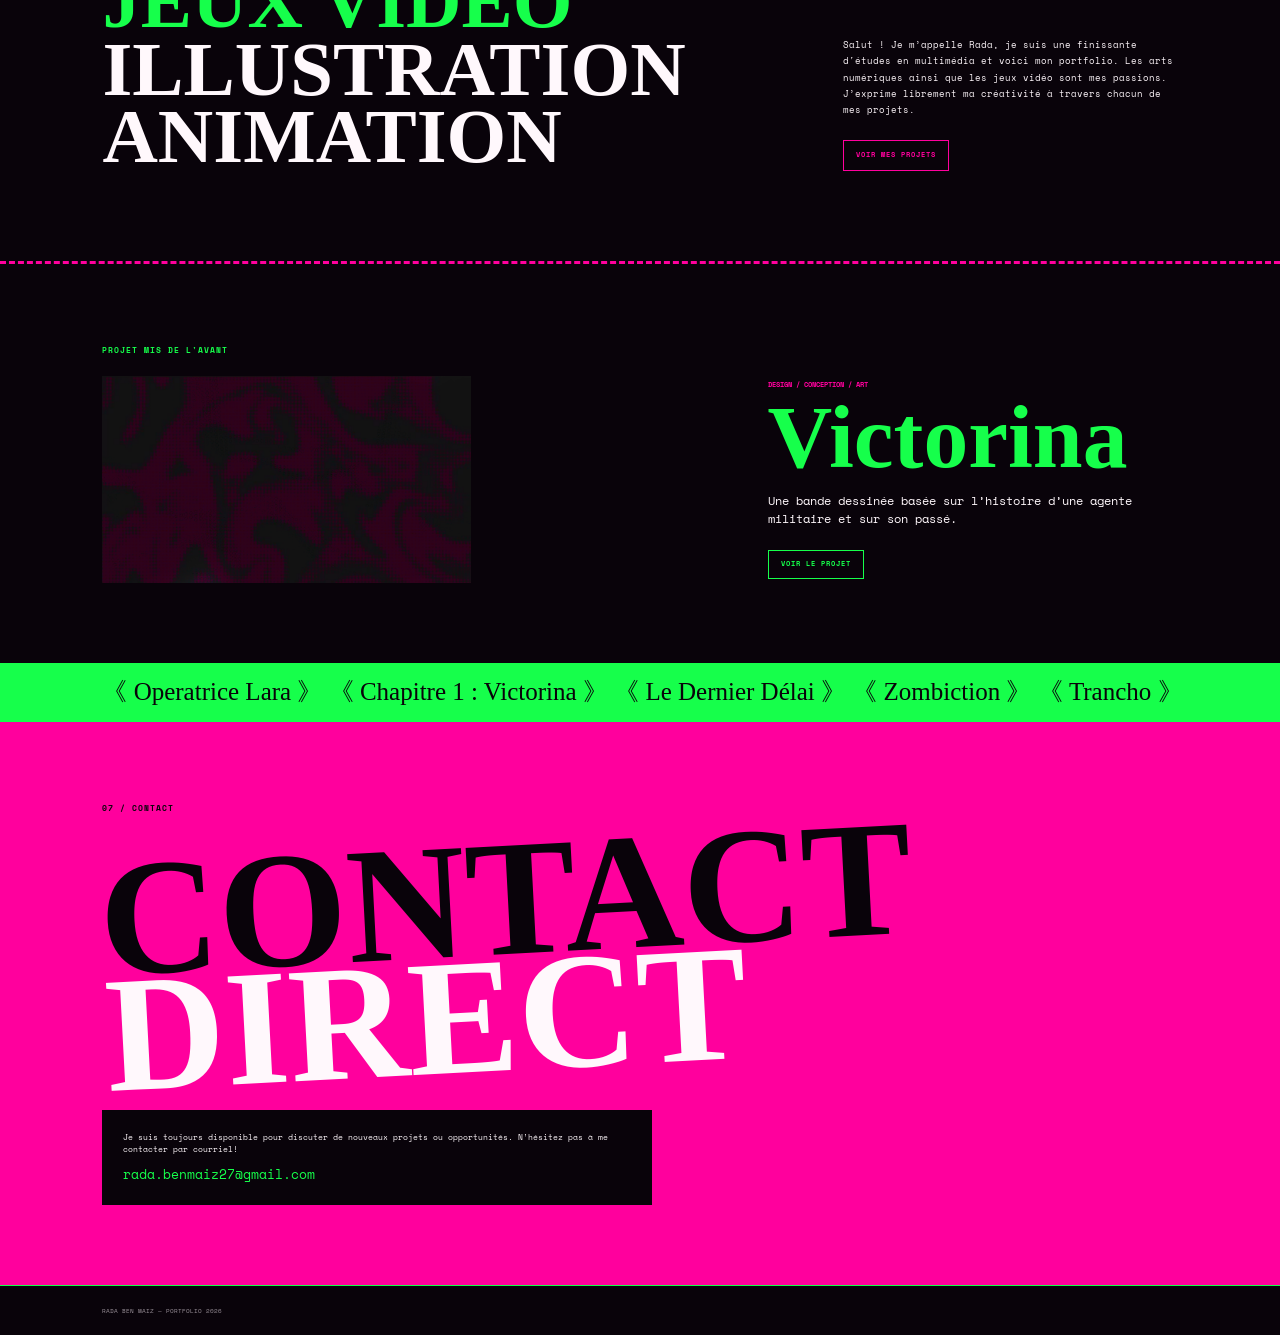
==== commit 83dc4978: "IMAGES_PATH" ====
--- a/index.html
+++ b/index.html
@@ -89,7 +89,7 @@
         >
 
             <img
-                src="Assets/images/logo.png"
+                src="./Assets/images/logo.png"
                 alt="Logo Rada Ben Maiz"
             >
 
@@ -309,7 +309,7 @@
 
                 <img
                     class="mise-en-avant__image"
-                    src="Assets/images/cover_bd.png"
+                    src="./Assets/images/bg_2.png"
                     alt="Aperçu du projet"
                 >
 
--- a/css/layout.css
+++ b/css/layout.css
@@ -541,7 +541,7 @@
         8vw;
 
     background-image: 
-        url('Assets/images/bg_2.png');
+        url('./Assets/images/bg_2.png');
 
 }
 
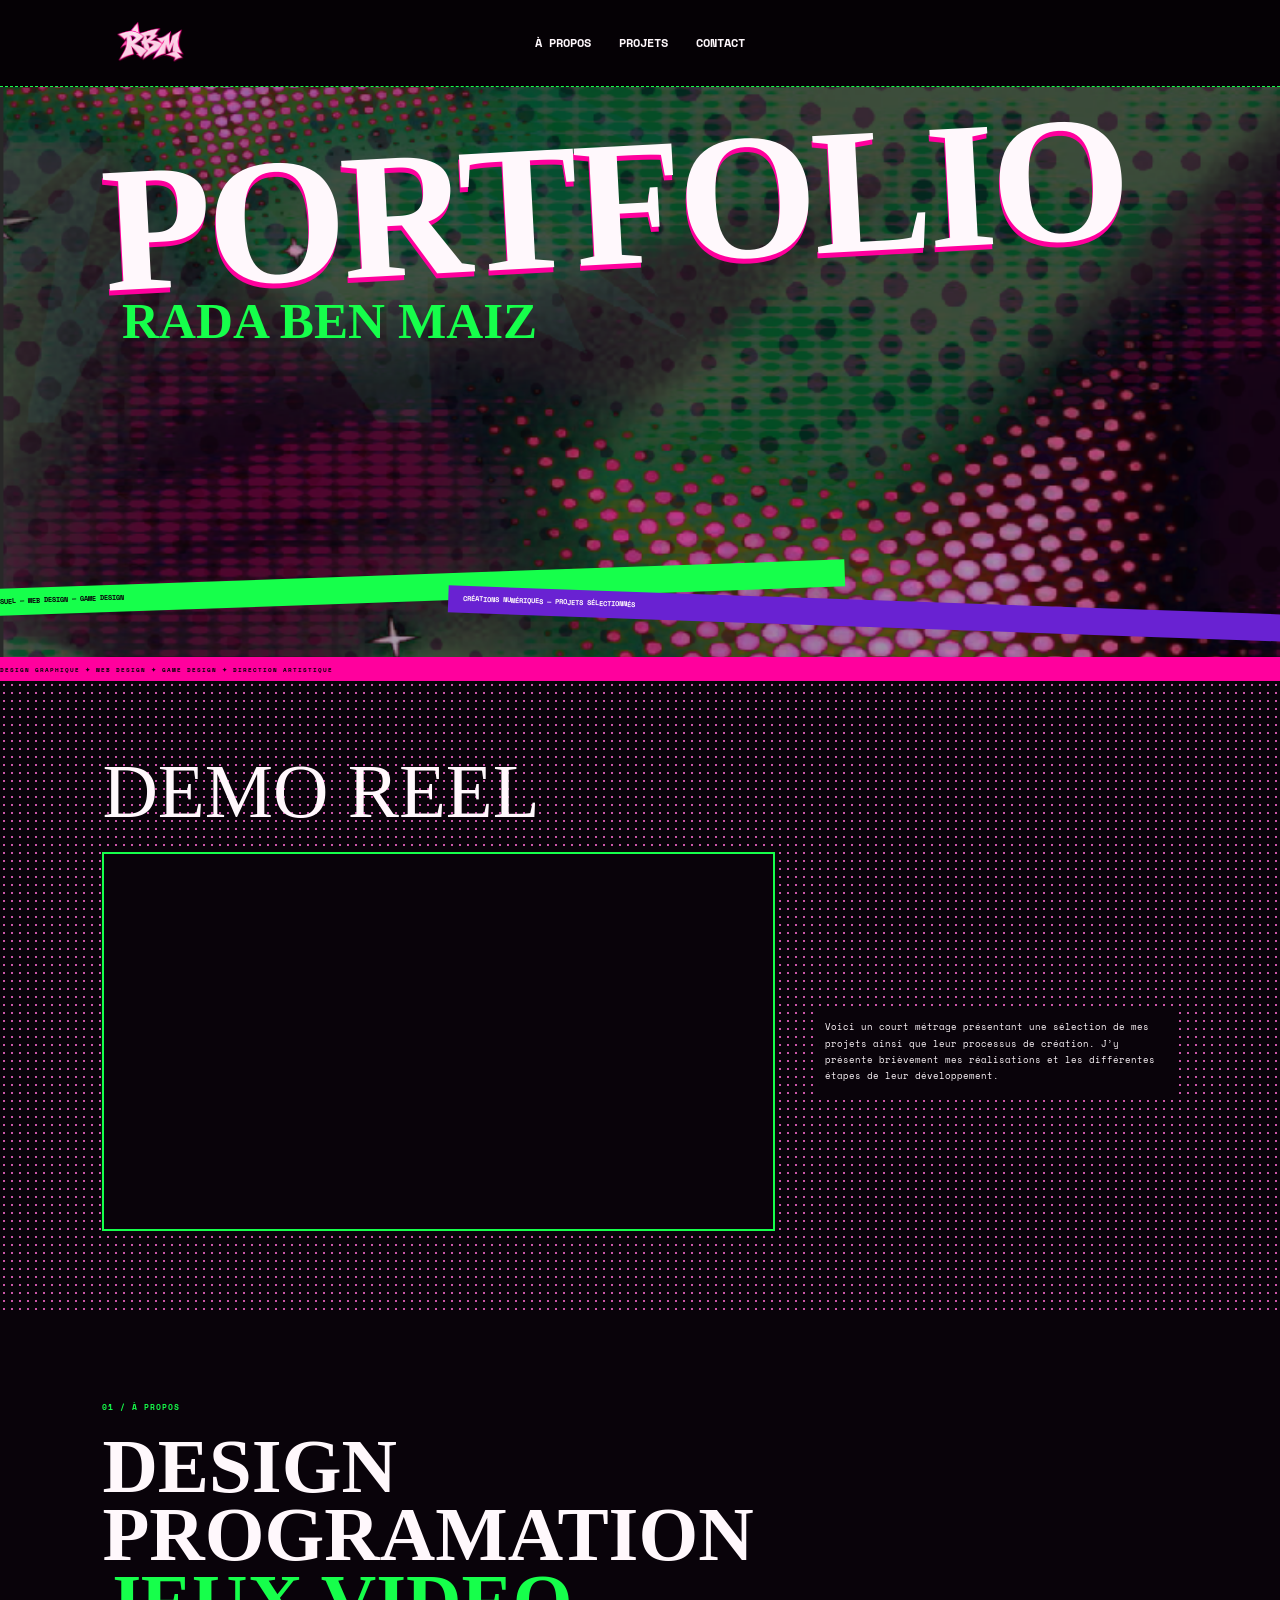
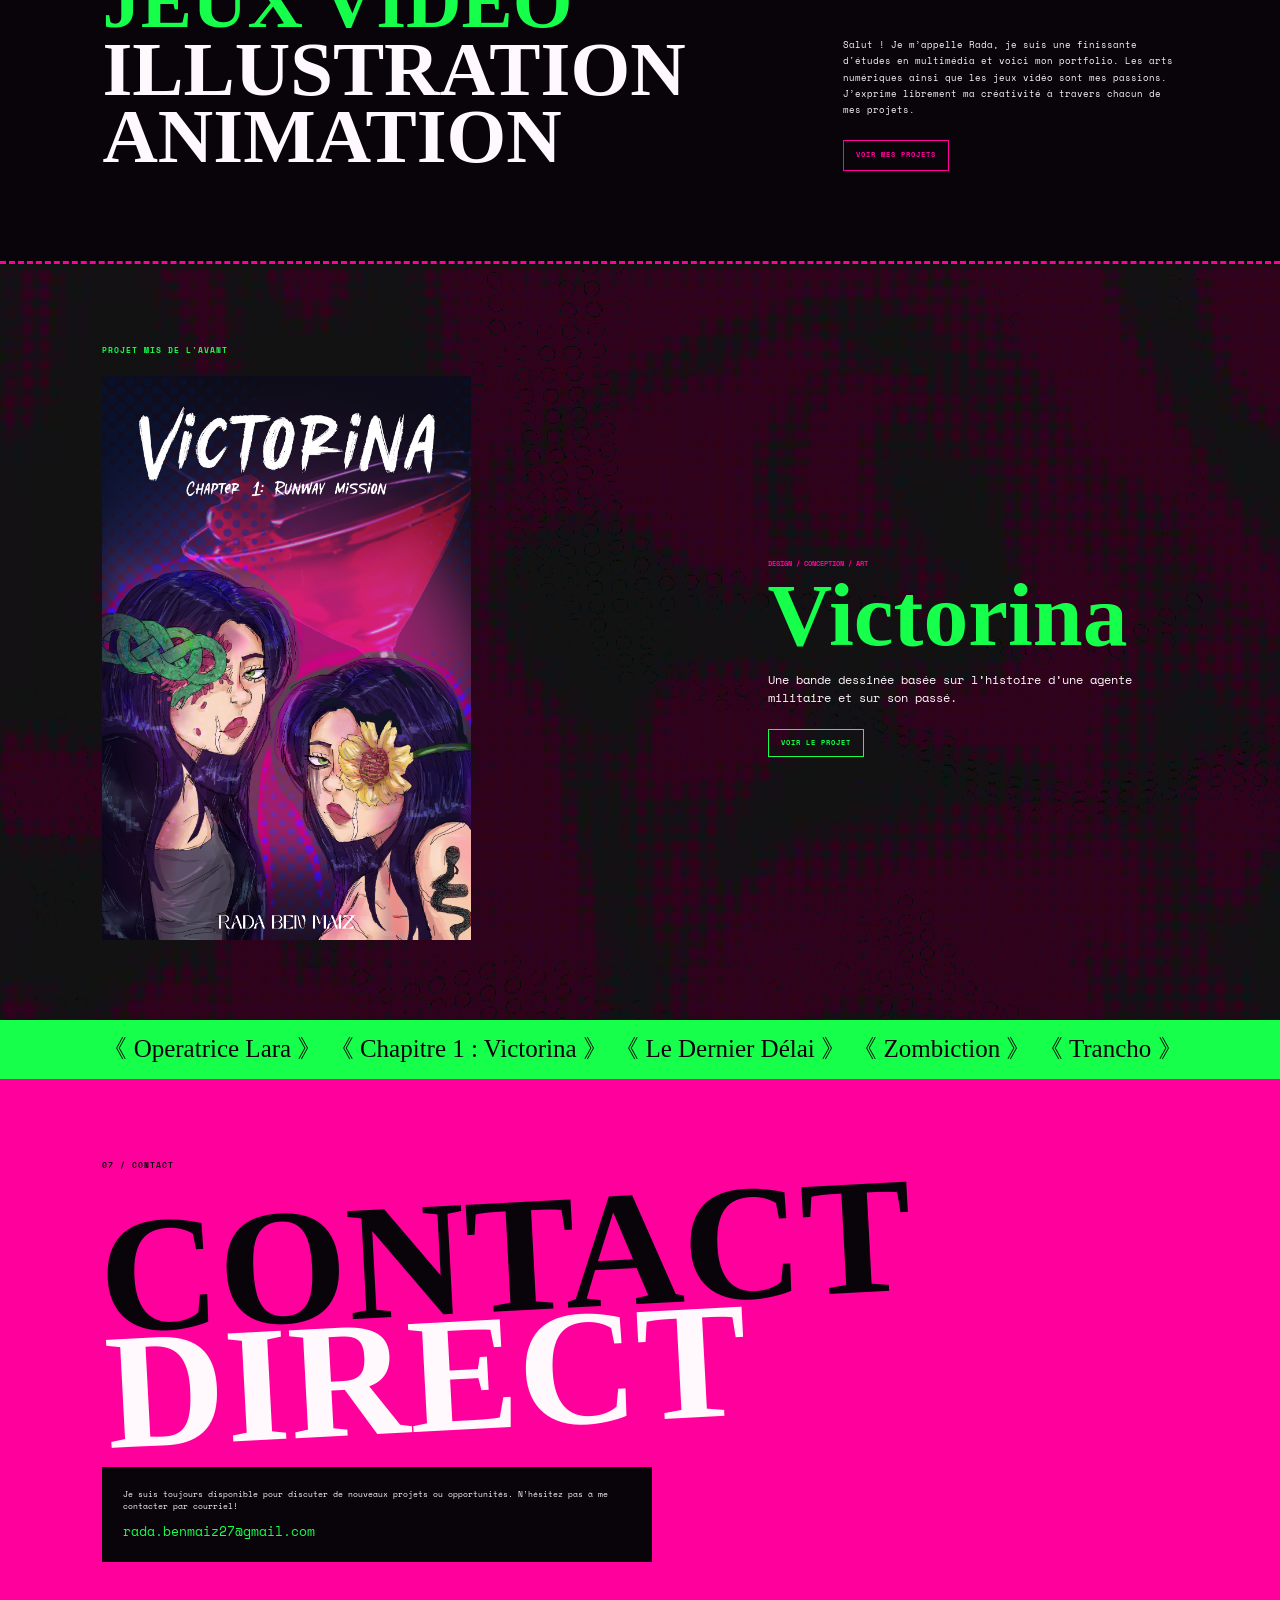
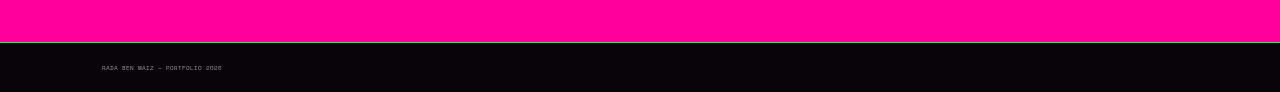
==== commit bad20638: "final fix images" ====
--- a/index.html
+++ b/index.html
@@ -309,7 +309,7 @@
 
                 <img
                     class="mise-en-avant__image"
-                    src="./Assets/images/bg_2.png"
+                    src="./Assets/images/cover_bd.png"
                     alt="Aperçu du projet"
                 >
 
--- a/css/layout.css
+++ b/css/layout.css
@@ -15,7 +15,7 @@
     overflow: hidden;
 
     background-image:
-        url('Assets/images/fond_header.png');
+        url('./../Assets/images/fond_header.png');
     background-size: cover;
     background-position: center;
 }
@@ -541,7 +541,7 @@
         8vw;
 
     background-image: 
-        url('./Assets/images/bg_2.png');
+        url('./../Assets/images/bg_2.png');
 
 }
 
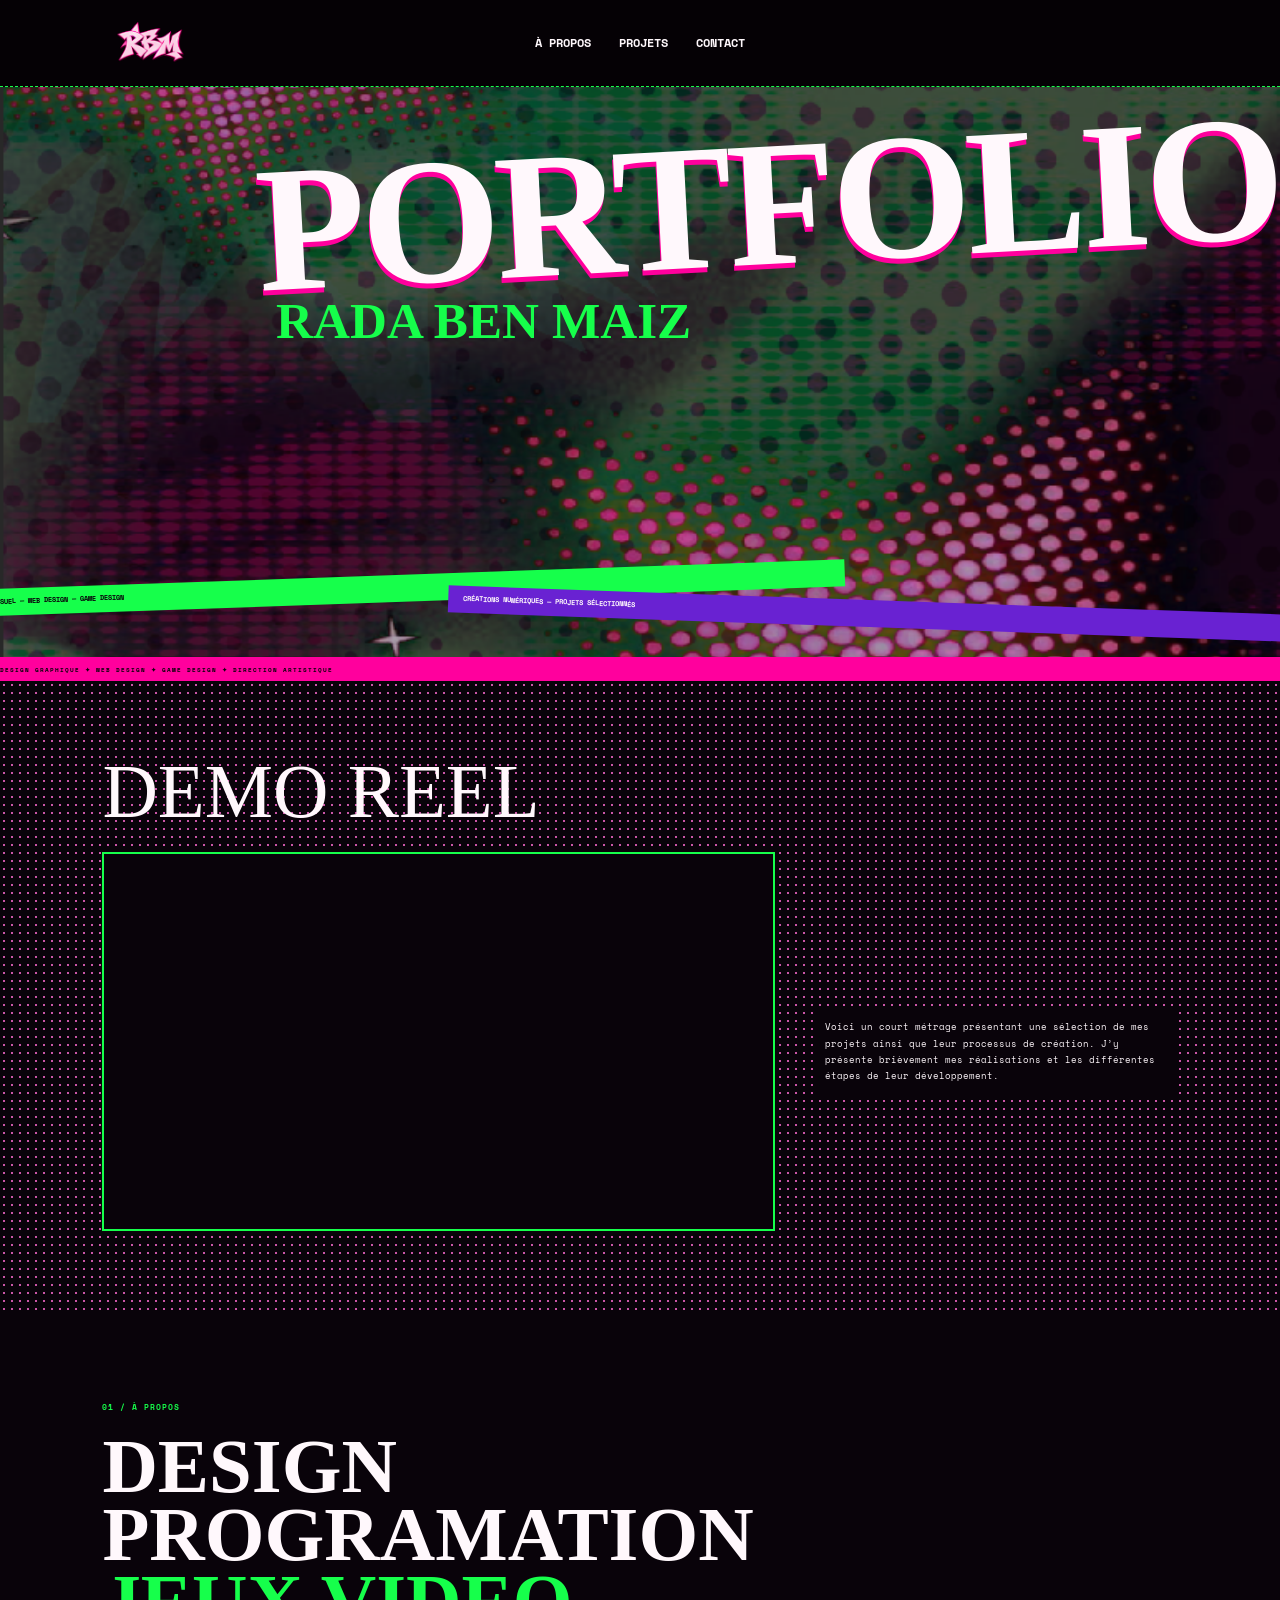
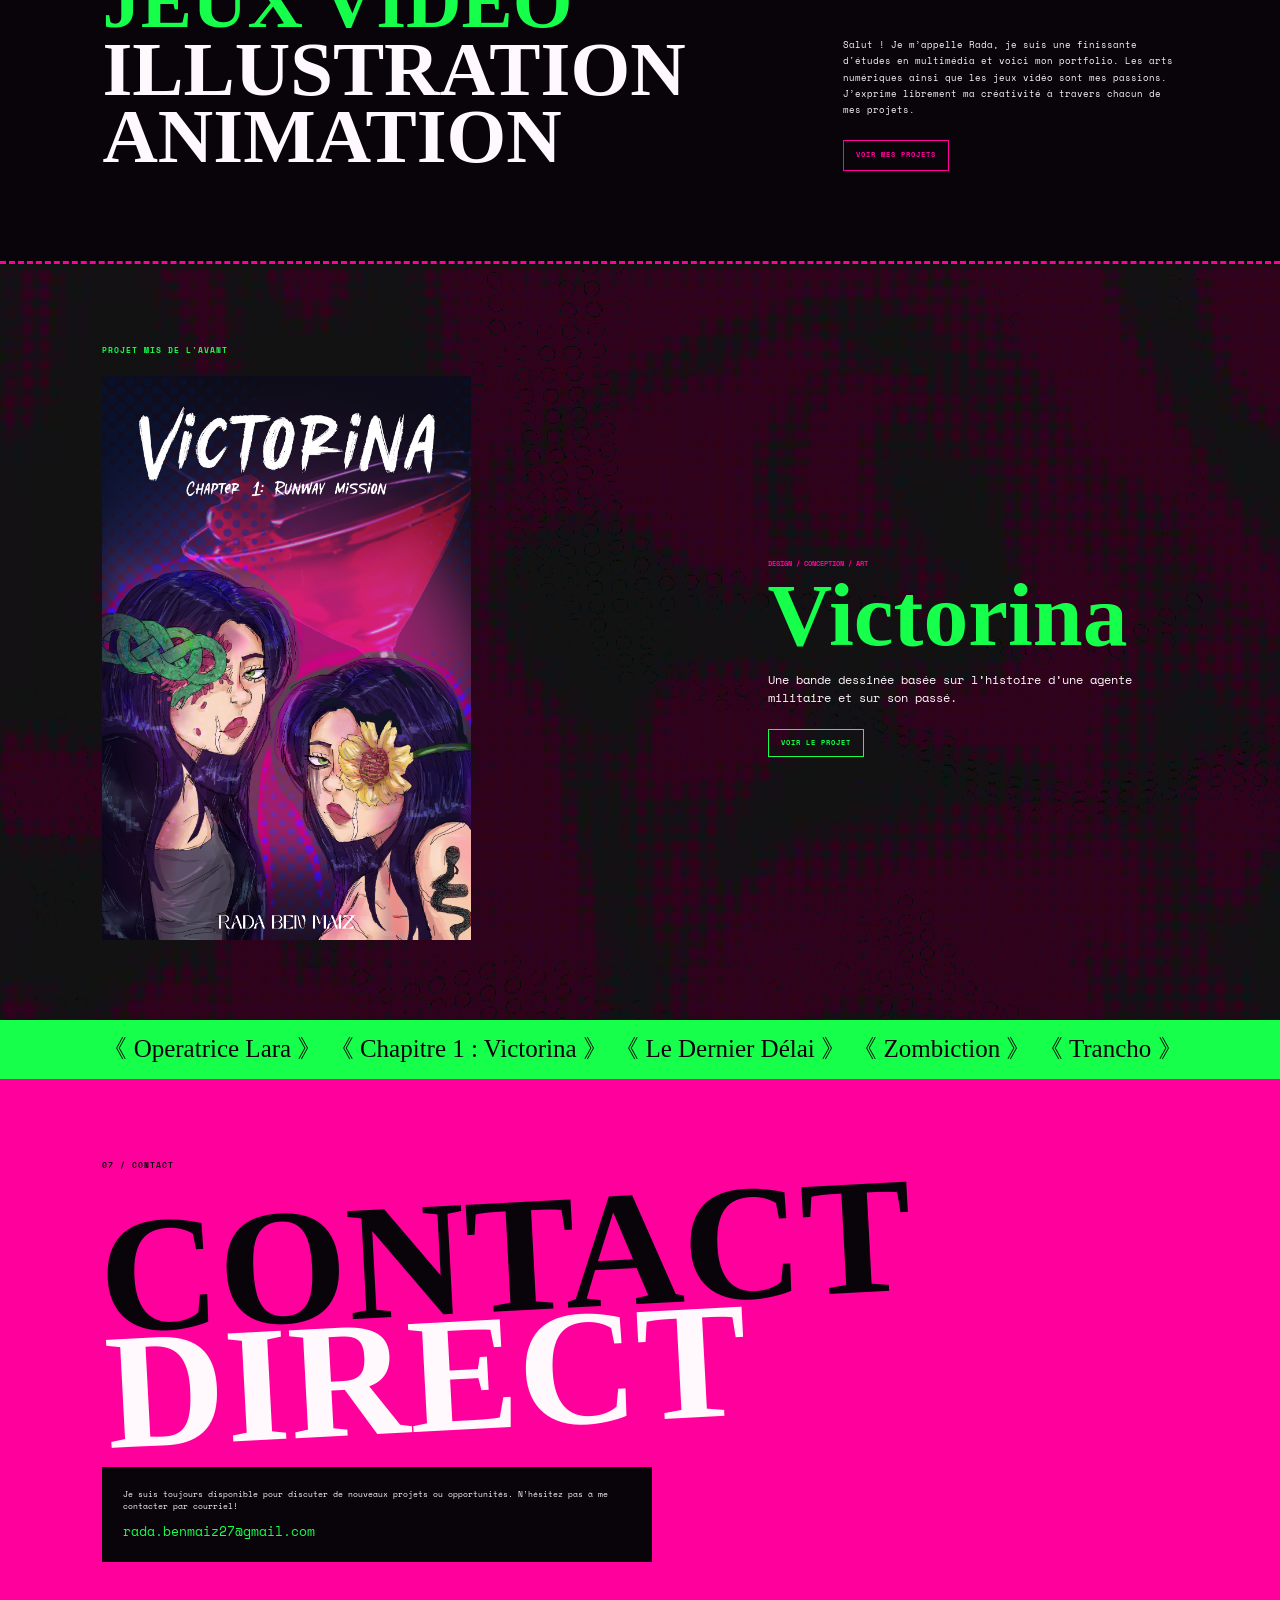
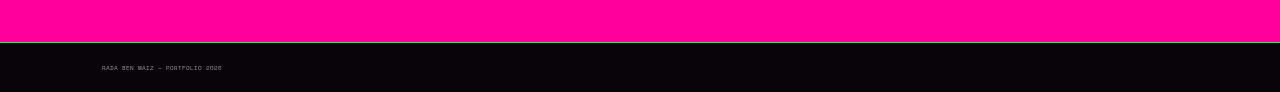
==== commit 9f8263c4: "commit T-9 changement du text alt" ====
--- a/index.html
+++ b/index.html
@@ -310,7 +310,7 @@
                 <img
                     class="mise-en-avant__image"
                     src="./Assets/images/cover_bd.png"
-                    alt="Aperçu du projet"
+                    alt="Couverture de la bande dessinée Victorina"
                 >
 
 
--- a/css/layout.css
+++ b/css/layout.css
@@ -9,13 +9,13 @@
 
 .hero {
     min-height: 570px;
-    padding: 50px 8vw 40px;
+    padding: 50px 20vw 40px;
 
     position: relative;
     overflow: hidden;
 
     background-image:
-        url('./../Assets/images/fond_header.png');
+        url('../Assets/images/fond_header.png');
     background-size: cover;
     background-position: center;
 }
@@ -541,7 +541,7 @@
         8vw;
 
     background-image: 
-        url('./../Assets/images/bg_2.png');
+        url('../Assets/images/bg_2.png');
 
 }
 
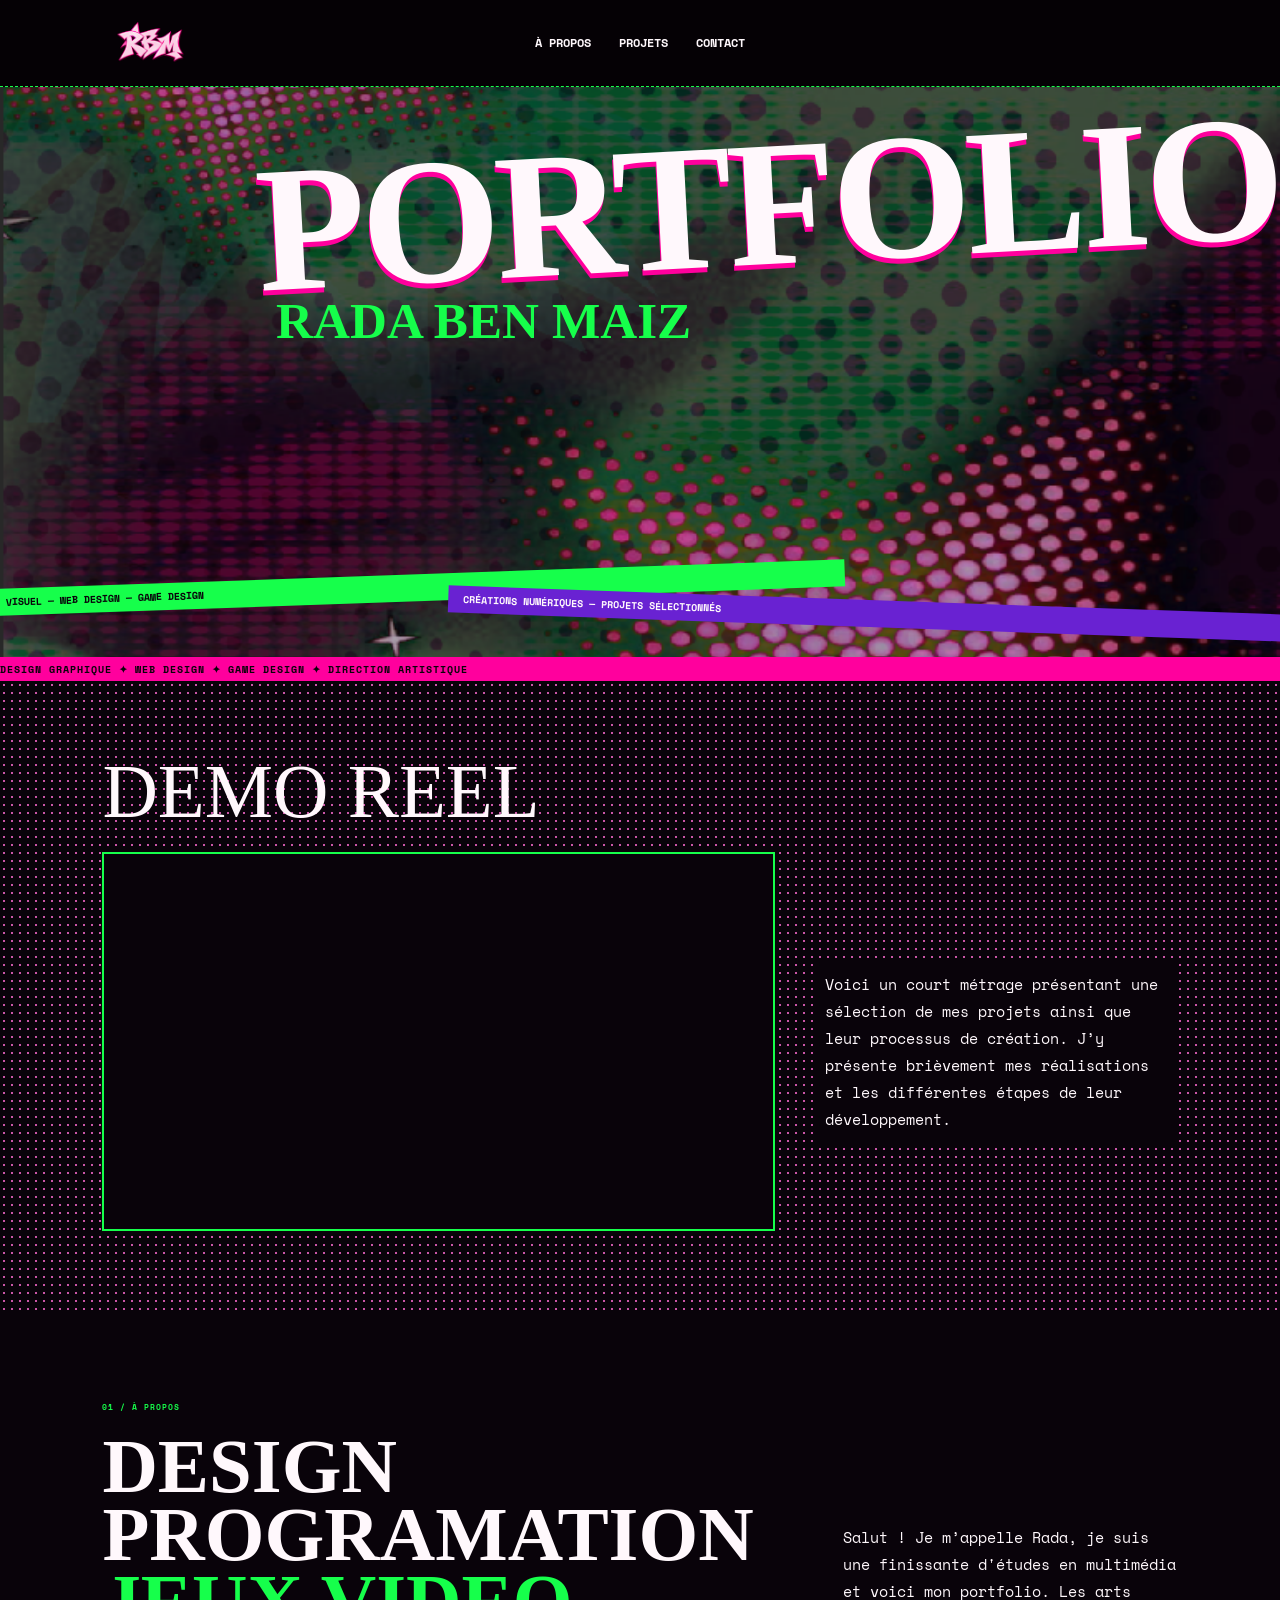
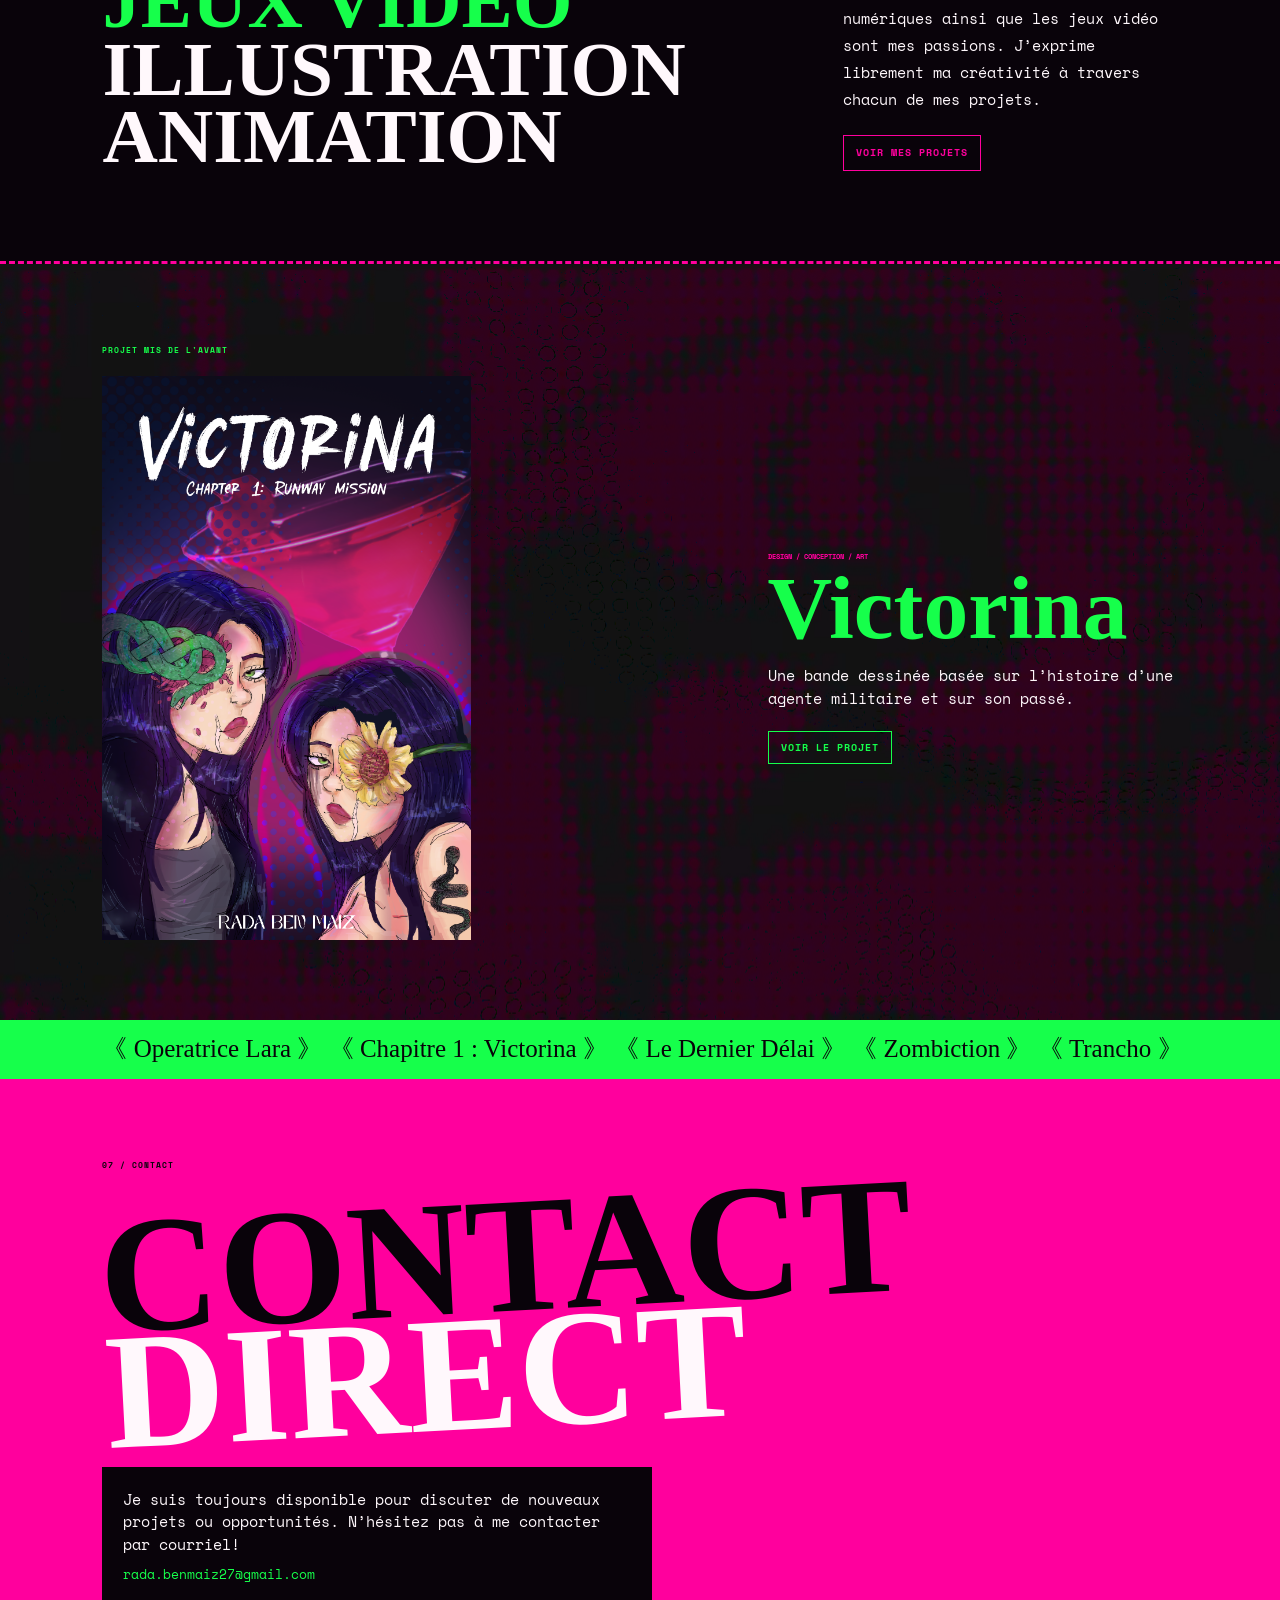
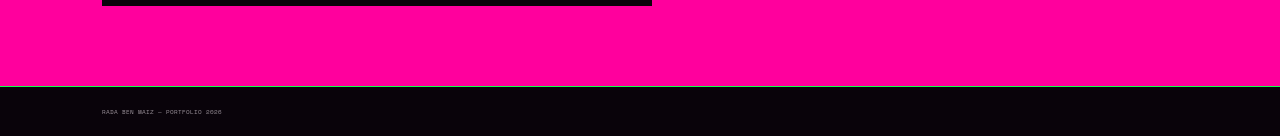
==== commit 746152d2: "commit T-08 : changement du text, grosseur des boutons , compatibilité avec version desktop" ====
--- a/index.html
+++ b/index.html
@@ -322,11 +322,7 @@
 
 
                     <h2 class="mise-en-avant__titre">
-
-                        <p>
                             Victorina
-                        </p>
-
                     </h2>
 
 
--- a/css/base.css
+++ b/css/base.css
@@ -38,8 +38,14 @@
 h2,
 p {
     margin: 0;
+    font-size: 15px;
 }
 
 .mise-en-avant__image {
     max-width: 60%;
+}
+
+h1,
+h2 {
+    font-size: 40px;
 }
--- a/css/layout.css
+++ b/css/layout.css
@@ -303,7 +303,7 @@
 
     align-items: center;
 
-    font-size: 7px;
+    font-size: 10px;
 
     font-weight: bold;
 
@@ -395,7 +395,7 @@
     color:
         var(--noir);
 
-    font-size: 6px;
+    font-size: 10px;
 
     font-weight: bold;
 
@@ -666,7 +666,7 @@
         currentColor;
 
     font-size:
-        7px;
+        10px;
 
     font-weight:
         bold;
--- a/css/composants/carte-projet.css
+++ b/css/composants/carte-projet.css
@@ -365,7 +365,7 @@
 
     margin-top: 25px;
 
-    font-size: 10px;
+    font-size: 15px;
 
     line-height: 1.8;
 
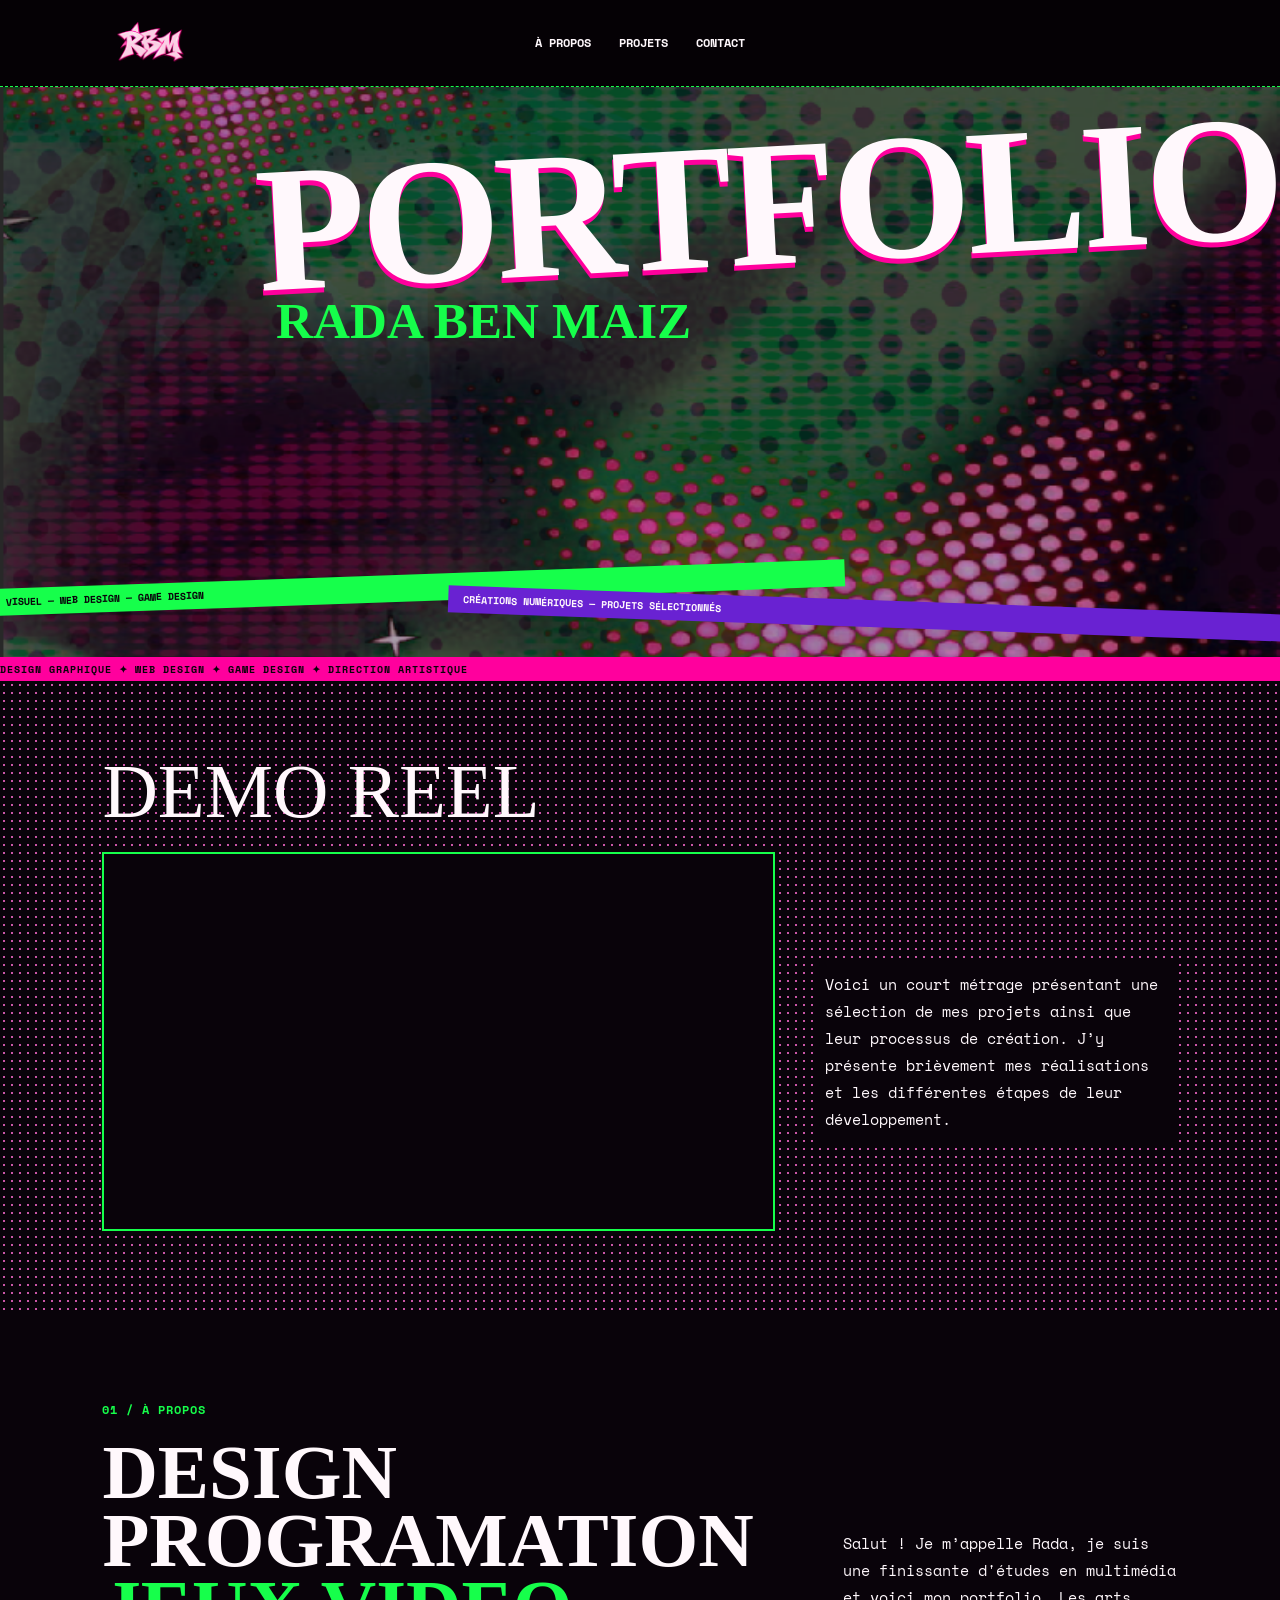
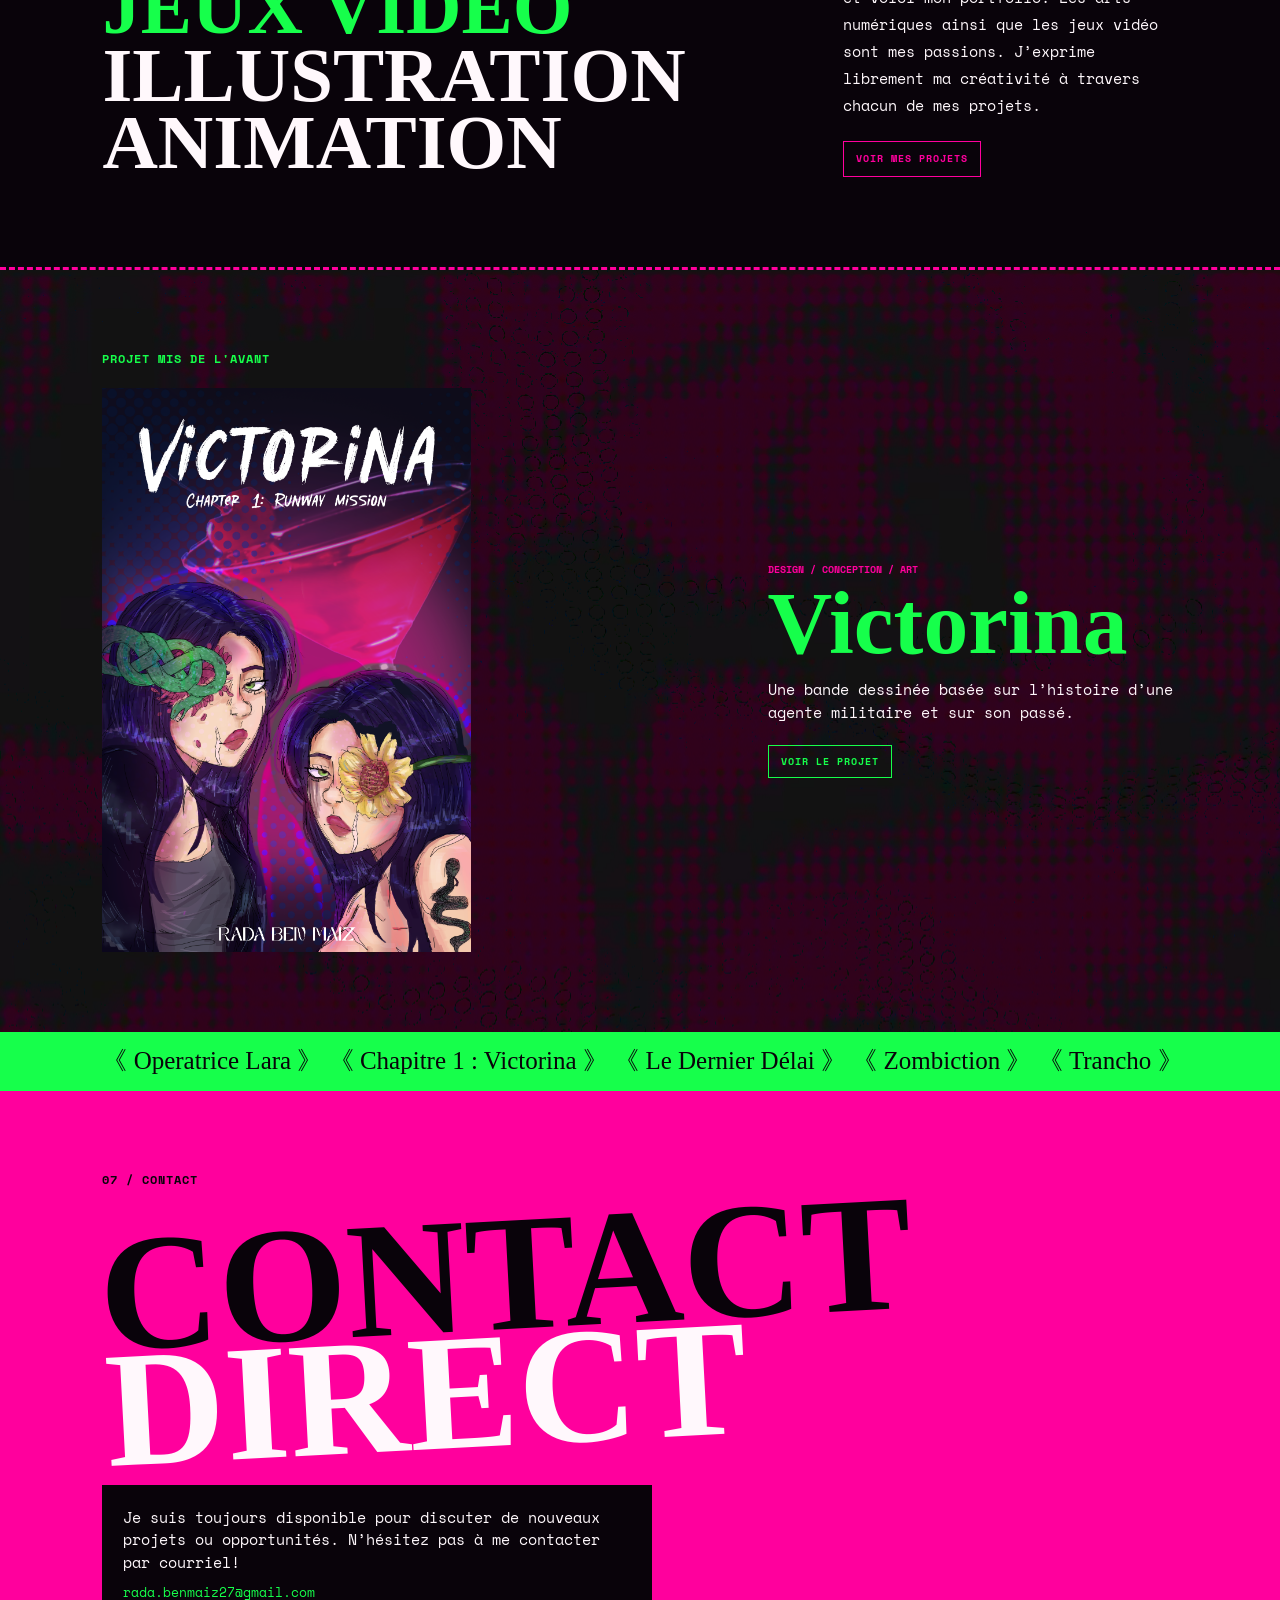
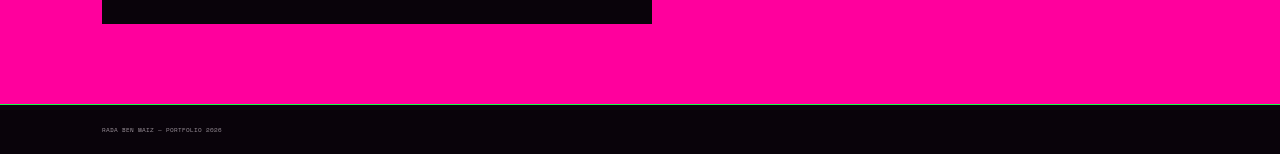
==== commit 55ddba41: "remise final avec balise html de moteurs de recherche enlever" ====
--- a/index.html
+++ b/index.html
@@ -2,7 +2,6 @@
 <html lang="fr">
 
 <head>
-    <meta name="robots" content="noindex, nofollow">
     <meta charset="UTF-8">
 
     <meta
--- a/css/layout.css
+++ b/css/layout.css
@@ -478,7 +478,7 @@
         var(--vert);
 
     font-size:
-        8px;
+        12px;
 
     font-weight:
         bold;
@@ -609,7 +609,7 @@
         var(--rose);
 
     font-size:
-        7px;
+        10px;
 
     font-weight:
         bold;
--- a/css/composants/carte-projet.css
+++ b/css/composants/carte-projet.css
@@ -44,7 +44,7 @@
 
     color: var(--blanc);
 
-    font-size: 7px;
+    font-size: 12px;
 
     font-weight: bold;
 
